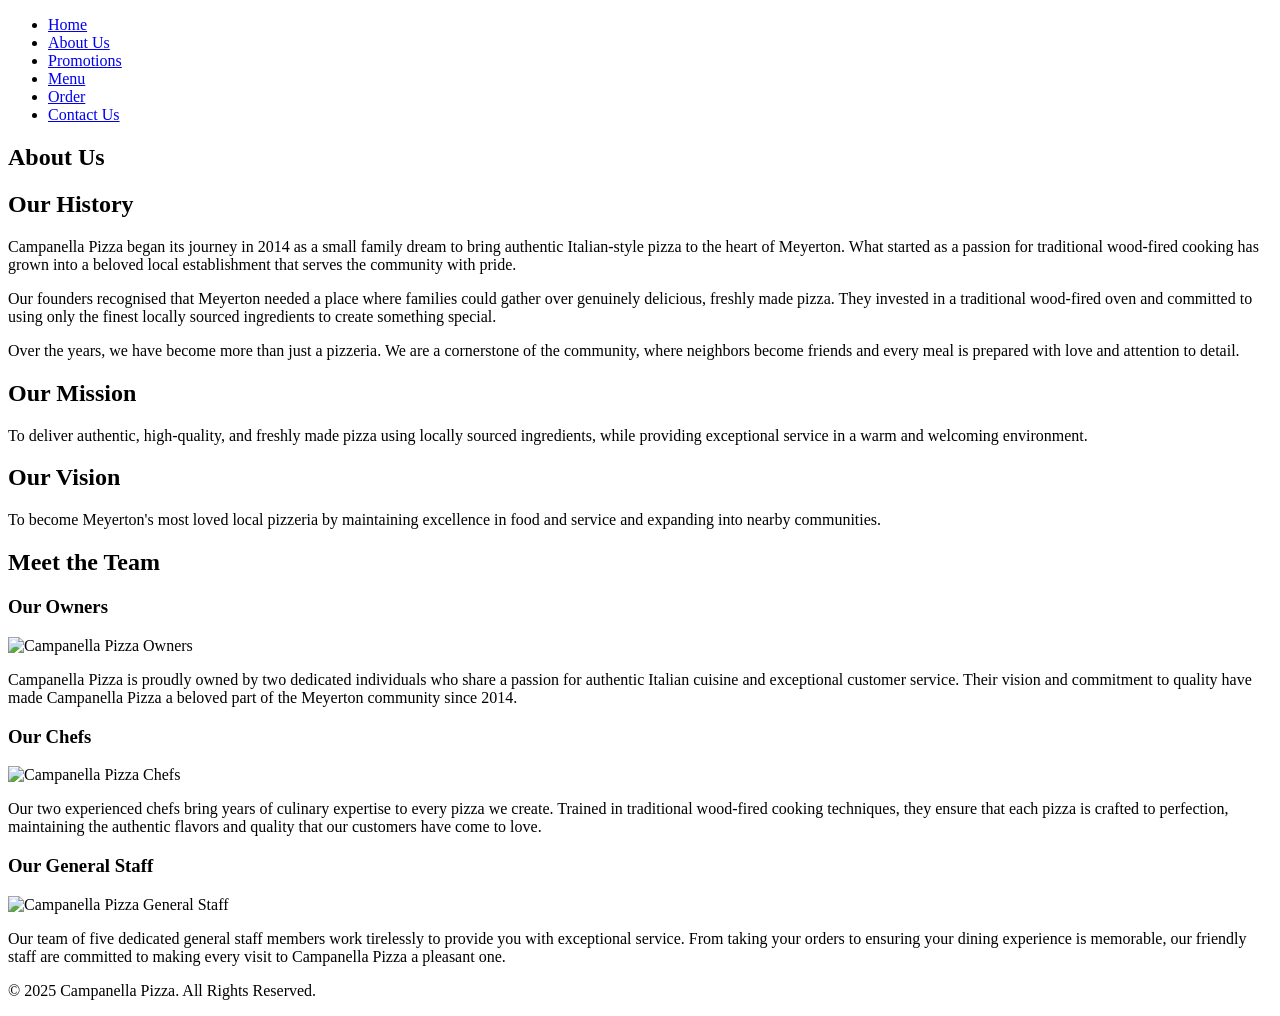
==== about.html @ bc03b375 "Initial commit" ====
<!DOCTYPE html>
<html lang="en">
<head>
    <meta charset="UTF-8">
    <meta name="viewport" content="width=device-width, initial-scale=1.0">
    <title>About Us - Campanella Pizza</title>
    <meta name="description" content="Learn about Campanella Pizza's history, and authentic wood-fired pizza tradition in Meyerton since 2014.">

</head>
<body>

    <!-- Main navigation menu -->
    <header>
        <nav>
            <ul class="nav-menu">
                <li><a href="index.html">Home</a></li>
                <li><a href="about.html">About Us</a></li>
                <li><a href="promotions.html">Promotions</a></li>
                <li><a href="menu.html">Menu</a></li>
                <li><a href="order.html">Order</a></li>
                <li><a href="contact.html">Contact Us</a></li>
            </ul>
        </nav>
    </header>

    <!-- Main content area -->
    <main>
        <!-- About us page heading -->
        <section class="about-heading">
            <h1>About Us</h1>
        </section>

        <!-- History of the business -->
        <section class="our-history">
            <h2>Our History</h2>
            <p>Campanella Pizza began its journey in 2014 as a small family dream to bring authentic Italian-style pizza to the heart of Meyerton. What started as a passion for traditional wood-fired cooking has grown into a beloved local establishment that serves the community with pride.</p>
            
            <p>Our founders recognised that Meyerton needed a place where families could gather over genuinely delicious, freshly made pizza. They invested in a traditional wood-fired oven and committed to using only the finest locally sourced ingredients to create something special.</p>
            
            <p>Over the years, we have become more than just a pizzeria. We are a cornerstone of the community, where neighbors become friends and every meal is prepared with love and attention to detail.</p>
        </section>

        <!-- Mission statement -->
        <section class="mission-statement">
            <h2>Our Mission</h2>
            <p>To deliver authentic, high-quality, and freshly made pizza using locally sourced ingredients, while providing exceptional service in a warm and welcoming environment.</p>
        </section>

        <!-- Vision statement -->
        <section class="vision-statement">
            <h2>Our Vision</h2>
            <p>To become Meyerton's most loved local pizzeria by maintaining excellence in food and service and expanding into nearby communities.</p>
        </section>

        <!-- Meet the team heading -->
        <section class="team-heading">
            <h2>Meet the Team</h2>
        </section>

        <!-- Owners section -->
        <section class="owners-section">
            <h3>Our Owners</h3>
            <img src="images/owners.jpg" alt="Campanella Pizza Owners">
            <p>Campanella Pizza is proudly owned by two dedicated individuals who share a passion for authentic Italian cuisine and exceptional customer service. Their vision and commitment to quality have made Campanella Pizza a beloved part of the Meyerton community since 2014.</p>
        </section>

        <!-- Chefs section -->
        <section class="chefs-section">
            <h3>Our Chefs</h3>
            <img src="images/chefs.jpg" alt="Campanella Pizza Chefs">
            <p>Our two experienced chefs bring years of culinary expertise to every pizza we create. Trained in traditional wood-fired cooking techniques, they ensure that each pizza is crafted to perfection, maintaining the authentic flavors and quality that our customers have come to love.</p>
        </section>

        <!-- General staff section -->
        <section class="general-staff-section">
            <h3>Our General Staff</h3>
            <img src="images/staff.jpg" alt="Campanella Pizza General Staff">
            <p>Our team of five dedicated general staff members work tirelessly to provide you with exceptional service. From taking your orders to ensuring your dining experience is memorable, our friendly staff are committed to making every visit to Campanella Pizza a pleasant one.</p>
        </section>
    </main>

    <!-- Footer -->
    <footer>
        <p>&copy; 2025 Campanella Pizza. All Rights Reserved.</p>
    </footer>
 
</body>
</html>
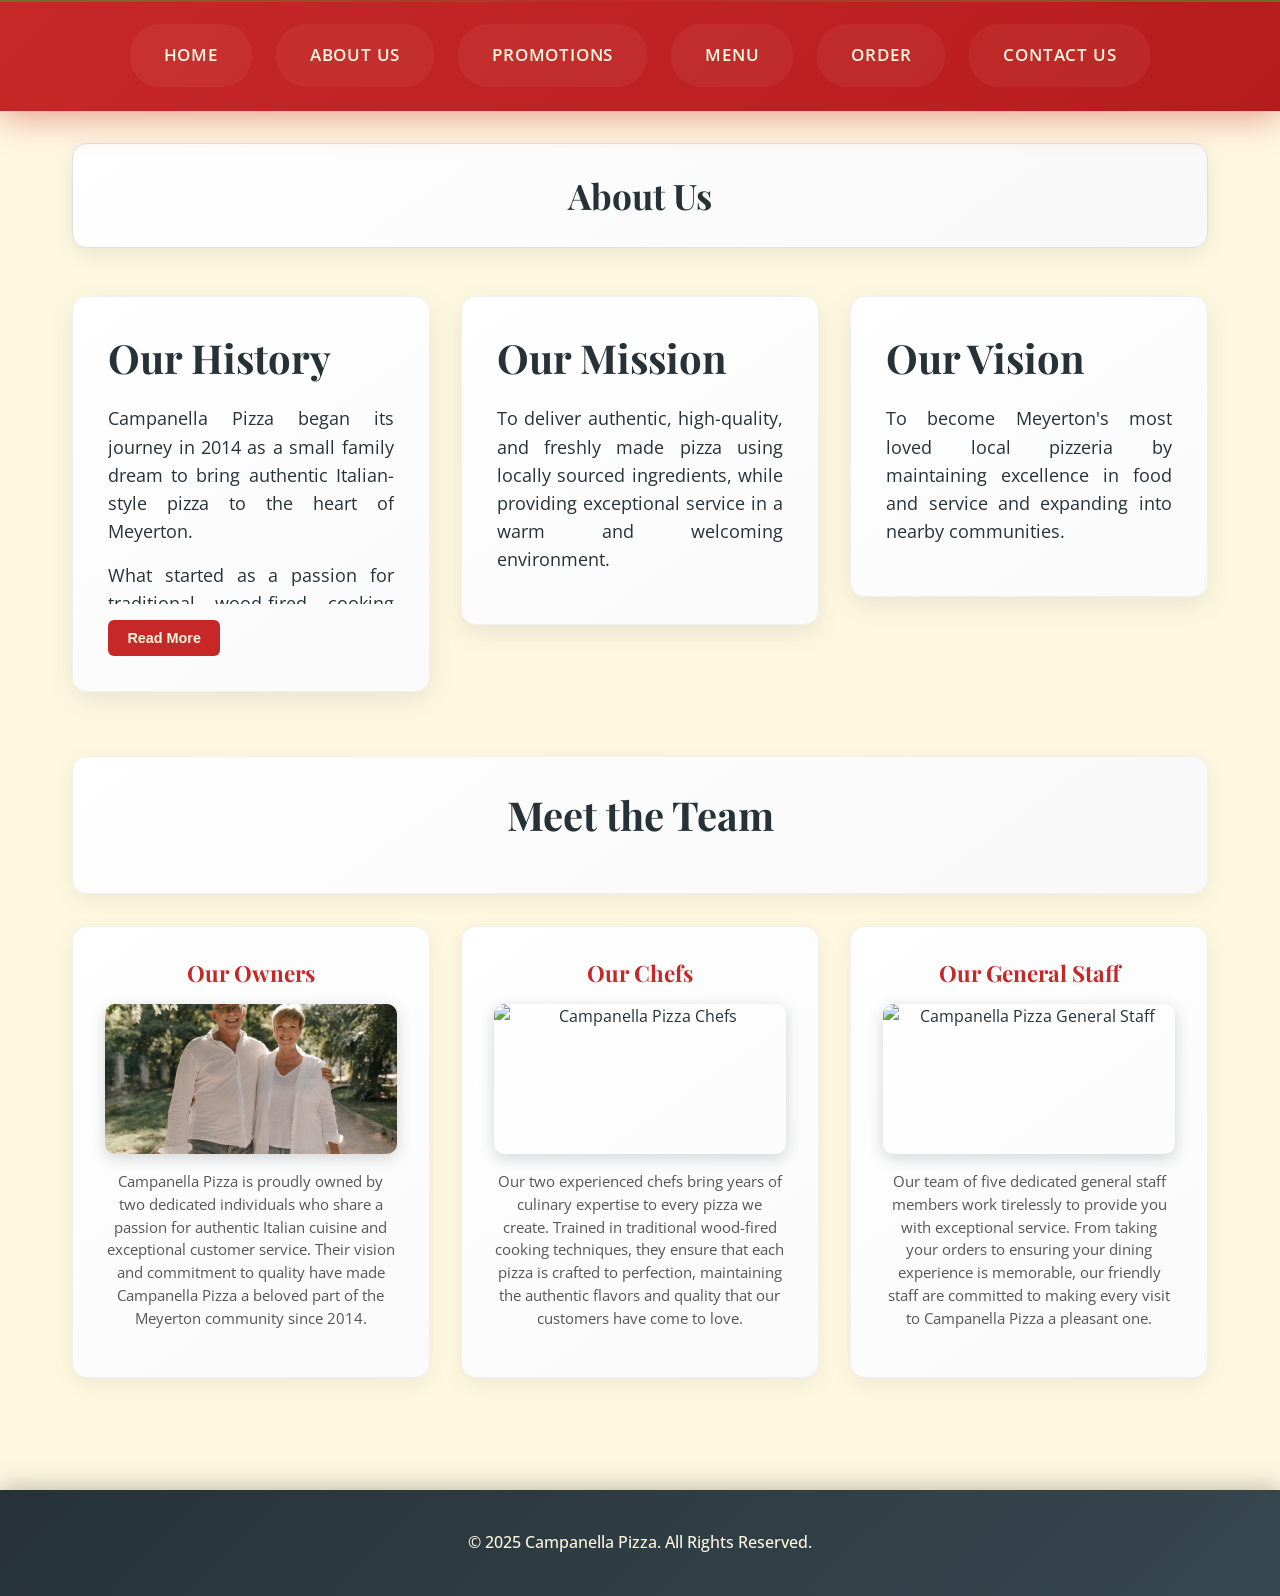
==== commit 9be57a7a: "Part 2: Added CSS styling, responsive design, corrections from Part 1, and updated README with chang" ====
--- a/about.html
+++ b/about.html
@@ -3,9 +3,16 @@
 <head>
     <meta charset="UTF-8">
     <meta name="viewport" content="width=device-width, initial-scale=1.0">
+
     <title>About Us - Campanella Pizza</title>
     <meta name="description" content="Learn about Campanella Pizza's history, and authentic wood-fired pizza tradition in Meyerton since 2014.">
 
+    <!-- Add font links + CSS link -->
+    <link rel="stylesheet" href="css/style.css">
+    <link rel="preconnect" href="https://fonts.googleapis.com">
+    <link rel="preconnect" href="https://fonts.gstatic.com" crossorigin>
+    <link href="https://fonts.googleapis.com/css2?family=Playfair+Display:wght@400;700&family=Open+Sans:wght@300;400;600;700&display=swap" rel="stylesheet">
+     
 </head>
 <body>
 
@@ -30,53 +37,66 @@
             <h1>About Us</h1>
         </section>
 
-        <!-- History of the business -->
-        <section class="our-history">
-            <h2>Our History</h2>
-            <p>Campanella Pizza began its journey in 2014 as a small family dream to bring authentic Italian-style pizza to the heart of Meyerton. What started as a passion for traditional wood-fired cooking has grown into a beloved local establishment that serves the community with pride.</p>
+        <!-- Business info sections wrapped in flexbox container -->
+        <div class="about-business-info">
+            <!-- History of the business -->
+            <section class="our-history">
+                <h2>Our History</h2>
+                <div class="history-content" id="historyContent">
+                    <p>Campanella Pizza began its journey in 2014 as a small family dream to bring authentic Italian-style pizza to the heart of Meyerton.</p>
+                    <!-- This will be hidden initially -->
+                    <div class="history-extra">
+                        <p>What started as a passion for traditional wood-fired cooking has grown into a beloved local establishment that serves the community with pride.</p>
+                        
+                        <p>Our founders recognised that Meyerton needed a place where families could gather over genuinely delicious, freshly made pizza. They invested in a traditional wood-fired oven and committed to using only the finest locally sourced ingredients to create something special.</p>
+                        
+                        <p>Over the years, we have become more than just a pizzeria. We are a cornerstone of the community, where neighbors become friends and every meal is prepared with love and attention to detail.</p>
+                    </div>
+                </div>
+                <button class="expand-btn" onclick="toggleHistory()">Read More</button> <!-- add javascript later -->
+            </section>
             
-            <p>Our founders recognised that Meyerton needed a place where families could gather over genuinely delicious, freshly made pizza. They invested in a traditional wood-fired oven and committed to using only the finest locally sourced ingredients to create something special.</p>
-            
-            <p>Over the years, we have become more than just a pizzeria. We are a cornerstone of the community, where neighbors become friends and every meal is prepared with love and attention to detail.</p>
-        </section>
+            <!-- Mission statement -->
+            <section class="mission-statement">
+                <h2>Our Mission</h2>
+                <p>To deliver authentic, high-quality, and freshly made pizza using locally sourced ingredients, while providing exceptional service in a warm and welcoming environment.</p>
+            </section>
 
-        <!-- Mission statement -->
-        <section class="mission-statement">
-            <h2>Our Mission</h2>
-            <p>To deliver authentic, high-quality, and freshly made pizza using locally sourced ingredients, while providing exceptional service in a warm and welcoming environment.</p>
-        </section>
-
-        <!-- Vision statement -->
-        <section class="vision-statement">
-            <h2>Our Vision</h2>
-            <p>To become Meyerton's most loved local pizzeria by maintaining excellence in food and service and expanding into nearby communities.</p>
-        </section>
+            <!-- Vision statement -->
+            <section class="vision-statement">
+                <h2>Our Vision</h2>
+                <p>To become Meyerton's most loved local pizzeria by maintaining excellence in food and service and expanding into nearby communities.</p>
+            </section>
+        </div>
 
         <!-- Meet the team heading -->
         <section class="team-heading">
             <h2>Meet the Team</h2>
         </section>
 
-        <!-- Owners section -->
-        <section class="owners-section">
-            <h3>Our Owners</h3>
-            <img src="images/owners.jpg" alt="Campanella Pizza Owners">
-            <p>Campanella Pizza is proudly owned by two dedicated individuals who share a passion for authentic Italian cuisine and exceptional customer service. Their vision and commitment to quality have made Campanella Pizza a beloved part of the Meyerton community since 2014.</p>
-        </section>
+        <!-- Team sections wrapped in flexbox container -->
+        <div class="team-sections">
+            <!-- Owners section -->
+            <section class="owners-section">
+                <h3>Our Owners</h3>
+                <img src="images/gallery/owners.jpg" alt="Campanella Pizza Owners">
+                <p>Campanella Pizza is proudly owned by two dedicated individuals who share a passion for authentic Italian cuisine and exceptional customer service. Their vision and commitment to quality have made Campanella Pizza a beloved part of the Meyerton community since 2014.</p>
+            </section>
 
-        <!-- Chefs section -->
-        <section class="chefs-section">
-            <h3>Our Chefs</h3>
-            <img src="images/chefs.jpg" alt="Campanella Pizza Chefs">
-            <p>Our two experienced chefs bring years of culinary expertise to every pizza we create. Trained in traditional wood-fired cooking techniques, they ensure that each pizza is crafted to perfection, maintaining the authentic flavors and quality that our customers have come to love.</p>
-        </section>
+            <!-- Chefs section -->
+            <section class="chefs-section">
+                <h3>Our Chefs</h3>
+                <img src="images/gallery/chefs.jpg" alt="Campanella Pizza Chefs">
+                <p>Our two experienced chefs bring years of culinary expertise to every pizza we create. Trained in traditional wood-fired cooking techniques, they ensure that each pizza is crafted to perfection, maintaining the authentic flavors and quality that our customers have come to love.</p>
+            </section>
 
-        <!-- General staff section -->
-        <section class="general-staff-section">
-            <h3>Our General Staff</h3>
-            <img src="images/staff.jpg" alt="Campanella Pizza General Staff">
-            <p>Our team of five dedicated general staff members work tirelessly to provide you with exceptional service. From taking your orders to ensuring your dining experience is memorable, our friendly staff are committed to making every visit to Campanella Pizza a pleasant one.</p>
-        </section>
+            <!-- General staff section -->
+            <section class="general-staff-section">
+                <h3>Our General Staff</h3>
+                <img src="images/gallery/staff.jpg" alt="Campanella Pizza General Staff">
+                <p>Our team of five dedicated general staff members work tirelessly to provide you with exceptional service. From taking your orders to ensuring your dining experience is memorable, our friendly staff are committed to making every visit to Campanella Pizza a pleasant one.</p>
+            </section>
+        </div>
     </main>
 
     <!-- Footer -->
--- a/css/style.css
+++ b/css/style.css
@@ -0,0 +1,1350 @@
+/* css */
+* {
+    margin: 0;
+    padding: 0;
+    box-sizing: border-box;
+}
+
+html {
+    font-size: 16px;
+    scroll-behavior: smooth;
+}
+
+body {
+    font-family: 'Open Sans', 'Roboto', Arial, sans-serif;
+    font-size: 1rem;
+    line-height: 1.6;
+    color: #263238;
+    background-color: #FFF8E1;
+    overflow-x: hidden;
+}
+
+/* typography styling */
+h1, h2, h3, h4, h5, h6 {
+    font-family: 'Playfair Display', Georgia, serif;
+    font-weight: 700;
+    line-height: 1.3;
+    color: #263238;
+    margin-block-end: 1rem;
+}
+
+h1 {
+    font-size: 3rem;
+    text-align: center;
+    margin-block-end: 1.5rem;
+}
+
+h2 {
+    font-size: 2.5rem;
+    margin-block-end: 1.25rem;
+}
+
+h3 {
+    font-size: 2rem;
+    margin-block-end: 1rem;
+}
+
+p {
+    margin-block-end: 1rem;
+    font-size: 1.1rem;
+    text-align: justify;
+}
+
+/* header & navigation styling (enhance nav FEEDBACK FROM P1) */
+header {
+    background: linear-gradient(135deg, #C62828 0%, #B71C1C 100%);
+    box-shadow: 0 8px 32px rgba(198, 40, 40, 0.4);
+    position: sticky;
+    inset-block-start: 0;
+    z-index: 1000;
+    padding: 1.5rem 0;
+    backdrop-filter: blur(15px);
+}
+
+header::before {
+    content: '';
+    position: absolute;
+    inset-block-start: 0;
+    inset-inline-start: 0;
+    inset-inline-end: 0;
+    block-size: 2px;
+    background: linear-gradient(90deg, #558B2F, #C62828, #558B2F);
+    opacity: 0.7;
+}
+
+nav {
+    max-inline-size: 1200px;
+    margin: 0 auto;
+    padding: 0 2rem;
+}
+
+.nav-menu {
+    display: flex;
+    justify-content: center;
+    align-items: center;
+    list-style: none;
+    gap: 1.5rem;
+    flex-wrap: wrap;
+}
+
+.nav-menu li {
+    position: relative;
+}
+
+.nav-menu li a {
+    color: #FFF8E1;
+    text-decoration: none;
+    font-weight: 600;
+    font-size: 1.05rem;
+    padding: 1rem 2rem;
+    border-radius: 30px;
+    transition: all 0.4s cubic-bezier(0.4, 0, 0.2, 1);
+    position: relative;
+    text-transform: uppercase;
+    letter-spacing: 0.8px;
+    display: block;
+    background: rgba(255, 248, 225, 0.05);
+    border: 2px solid transparent;
+    font-family: 'Open Sans', sans-serif;
+}
+
+.nav-menu li a::before {
+    content: '';
+    position: absolute;
+    inset-block-start: 0;
+    inset-inline-start: 0;
+    inline-size: 100%;
+    block-size: 100%;
+    background: linear-gradient(90deg, transparent, rgba(255, 248, 225, 0.15), transparent);
+    border-radius: 30px;
+    opacity: 0;
+    transform: translateX(-100%);
+    transition: all 0.6s ease;
+}
+
+.nav-menu li a::after {
+    content: '';
+    position: absolute;
+    inset-block-end: -5px;
+    inset-inline-start: 50%;
+    inline-size: 0;
+    block-size: 2px;
+    background: #558B2F;
+    transition: all 0.3s ease;
+    transform: translateX(-50%);
+    border-radius: 1px;
+}
+
+.nav-menu li a:hover,
+.nav-menu li a:focus {
+    background: rgba(255, 248, 225, 0.15);
+    transform: translateY(-3px) scale(1.05);
+    box-shadow: 0 8px 25px rgba(0, 0, 0, 0.25);
+    border-color: rgba(255, 248, 225, 0.3);
+    color: #FFFFFF;
+}
+
+.nav-menu li a:hover::before,
+.nav-menu li a:focus::before {
+    opacity: 1;
+    transform: translateX(0);
+}
+
+.nav-menu li a:hover::after,
+.nav-menu li a:focus::after {
+    inline-size: 60%;
+}
+
+.nav-menu li a:active {
+    transform: translateY(-1px) scale(1.02);
+}
+
+/* current page indicator */
+.nav-menu li a.active {
+    background: rgba(85, 139, 47, 0.2);
+    border-color: #558B2F;
+    color: #FFFFFF;
+}
+
+.nav-menu li a.active::after {
+    inline-size: 80%;
+    background: #FFF8E1;
+}
+
+/* main content container */
+main {
+    max-inline-size: 1200px;
+    margin: 0 auto;
+    padding: 2rem;
+    min-block-size: calc(100vh - 200px);
+}
+
+/* homepage styling */
+.welcome-section {
+    background: linear-gradient(145deg, #FFFFFF 0%, #FAFAFA 100%);
+    padding: 3.5rem 2.5rem;
+    border-radius: 18px;
+    box-shadow: 0 12px 40px rgba(38, 50, 56, 0.12);
+    margin-block-end: 2.5rem;
+    border: 1px solid #E8E8E8;
+}
+
+.welcome-heading {
+    text-align: center;
+    margin-block-end: 2.5rem;
+    padding: 1.8rem;
+    background: linear-gradient(145deg, #FFFFFF 0%, #F8F8F8 100%);
+    border-radius: 12px;
+    border: 2px solid #E0E0E0;
+    box-shadow: 0 6px 20px rgba(38, 50, 56, 0.08);
+}
+
+.welcome-heading h1 {
+    font-size: 2.4rem;
+    background: linear-gradient(135deg, #C62828 0%, #558B2F 100%);
+    -webkit-background-clip: text;
+    -webkit-text-fill-color: transparent;
+    background-clip: text;
+    margin-block-end: 0;
+    font-weight: 700;
+}
+
+/* homepage content */
+.homepage-content {
+    display: grid;
+    grid-template-columns: 1fr 1fr;
+    gap: 3rem;
+    align-items: center;
+    padding: 2.5rem;
+    background: linear-gradient(145deg, #FFFFFF 0%, #FCFCFC 100%);
+    border-radius: 15px;
+    border: 2px solid #E8E8E8;
+    box-shadow: 0 8px 25px rgba(38, 50, 56, 0.1);
+}
+
+.tagline-section {
+    display: flex;
+    flex-direction: column;
+    align-items: flex-start;
+    gap: 1.8rem;
+}
+
+.company-name h2 {
+    font-size: 2.8rem;
+    color: #C62828;
+    margin-block-end: 0;
+    font-family: 'Playfair Display', Georgia, serif;
+    font-weight: 700;
+    text-shadow: 1px 1px 3px rgba(198, 40, 40, 0.1);
+}
+
+.tagline p {
+    font-size: 1.4rem;
+    font-style: italic;
+    color: #558B2F;
+    margin-block-end: 0;
+    font-weight: 500;
+    line-height: 1.4;
+}
+
+.pizza-hero-image {
+    display: flex;
+    justify-content: center;
+    align-items: center;
+}
+
+.pizza-hero-image img {
+    max-inline-size: 100%;
+    block-size: auto;
+    border-radius: 15px;
+    box-shadow: 0 12px 35px rgba(38, 50, 56, 0.18);
+    transition: transform 0.3s ease;
+    border: 2px solid #FFFFFF;
+}
+
+.pizza-hero-image img:hover {
+    transform: scale(1.03);
+    box-shadow: 0 15px 45px rgba(38, 50, 56, 0.22);
+}
+
+/* button styling */
+.order-now-btn, .submit-btn, .submit-order-btn {
+    display: inline-block;
+    background: linear-gradient(135deg, #C62828 0%, #B71C1C 100%);
+    color: #FFF8E1;
+    padding: 1.2rem 2.8rem;
+    text-decoration: none;
+    border-radius: 50px;
+    font-weight: 700;
+    font-size: 1.2rem;
+    text-transform: uppercase;
+    letter-spacing: 1px;
+    transition: all 0.35s ease;
+    border: none;
+    cursor: pointer;
+    box-shadow: 0 8px 25px rgba(198, 40, 40, 0.4);
+    position: relative;
+    overflow: hidden;
+    min-inline-size: 160px;
+    text-align: center;
+    font-family: 'Open Sans', sans-serif;
+}
+
+.order-now-btn::before,
+.submit-btn::before,
+.submit-order-btn::before {
+    content: '';
+    position: absolute;
+    inset-block-start: 0;
+    inset-inline-start: -100%;
+    inline-size: 100%;
+    block-size: 100%;
+    background: linear-gradient(90deg, transparent, rgba(255, 255, 255, 0.3), transparent);
+    transition: left 0.6s ease;
+}
+
+.order-now-btn:hover,
+.submit-btn:hover,
+.submit-order-btn:hover {
+    transform: translateY(-3px);
+    box-shadow: 0 12px 35px rgba(198, 40, 40, 0.6);
+    background: linear-gradient(135deg, #D32F2F 0%, #C62828 100%);
+}
+
+.order-now-btn:hover::before,
+.submit-btn:hover::before,
+.submit-order-btn:hover::before {
+    inset-inline-start: 100%;
+}
+
+.order-now-btn:active,
+.submit-btn:active,
+.submit-order-btn:active {
+    transform: translateY(-1px);
+}
+
+/* promotions section */
+.promotions {
+    background: linear-gradient(135deg, #558B2F 0%, #689F38 100%);
+    color: #FFF8E1;
+    padding: 3.5rem;
+    border-radius: 20px;
+    text-align: center;
+    box-shadow: 0 12px 40px rgba(85, 139, 47, 0.35);
+    margin-block-end: 2.5rem;
+    position: relative;
+}
+
+.promotions::before {
+    content: '';
+    position: absolute;
+    inset-block-start: 0;
+    inset-inline-start: 0;
+    inset-inline-end: 0;
+    inset-block-end: 0;
+    background: radial-gradient(circle at 30% 20%, rgba(255, 255, 255, 0.08) 0%, transparent 50%);
+    pointer-events: none;
+    border-radius: 20px;
+}
+
+.promotions h2 {
+    color: #FFF8E1;
+    font-size: 2.8rem;
+    margin-block-end: 2rem;
+    text-shadow: 1px 1px 3px rgba(0, 0, 0, 0.2);
+    position: relative;
+    z-index: 2;
+}
+
+.promo-banner {
+    background: rgba(255, 248, 225, 0.15);
+    padding: 2.5rem 2rem;
+    border-radius: 15px;
+    backdrop-filter: blur(10px);
+    border: 2px solid rgba(255, 248, 225, 0.2);
+    box-shadow: 0 6px 20px rgba(0, 0, 0, 0.1);
+    position: relative;
+    z-index: 2;
+}
+
+.promo-banner h3 {
+    color: #FFF8E1;
+    font-size: 2.2rem;
+    margin-block-end: 1rem;
+    text-shadow: 1px 1px 2px rgba(0, 0, 0, 0.2);
+}
+
+.promo-banner p {
+    font-size: 1.3rem;
+    margin-block-end: 0.8rem;
+    font-weight: 500;
+}
+
+.promo-terms {
+    font-size: 0.95rem !important;
+    font-style: italic;
+    opacity: 0.85;
+    color: rgba(255, 248, 225, 0.9);
+}
+
+/* page heading styling */
+.about-heading,
+.contact-heading,
+.menu-heading,
+.order-heading,
+.promotions-heading {
+    text-align: center;
+    margin-block-end: 3rem;
+    padding: 1.8rem 0;
+    background: linear-gradient(145deg, #FFFFFF 0%, #F8F8F8 100%);
+    border-radius: 15px;
+    box-shadow: 0 6px 20px rgba(38, 50, 56, 0.1);
+    border: 1px solid #E0E0E0;
+}
+
+.about-heading h1,
+.contact-heading h1,
+.menu-heading h1,
+.order-heading h1,
+.promotions-heading h1 {
+    font-size: 2.2rem;
+    margin-block-end: 0;
+    color: #263238;
+}
+
+/* Enhanced About page sections maintaining inline-block layout */
+.our-history,
+.mission-statement,
+.vision-statement {
+    background: linear-gradient(145deg, #FFFFFF 0%, #FAFAFA 100%);
+    padding: 2.2rem;
+    margin-block-end: 2rem;
+    border-radius: 15px;
+    box-shadow: 0 8px 25px rgba(38, 50, 56, 0.1);
+    border-inline-start: 5px solid #C62828;
+    transition: all 0.3s ease;
+    display: inline-block;
+    inline-size: 31.5%;
+    margin-inline-end: 2.75%;
+    vertical-align: top;
+    min-block-size: 300px;
+    border: 1px solid #F0F0F0;
+}
+
+.our-history:hover,
+.mission-statement:hover,
+.vision-statement:hover {
+    transform: translateY(-5px);
+    box-shadow: 0 12px 35px rgba(38, 50, 56, 0.15);
+    border-inline-start-color: #558B2F;
+}
+
+.vision-statement {
+    margin-inline-end: 0;
+}
+
+/* history section (expandable content to make it neater & readable) */
+.our-history {
+    overflow: hidden;
+    position: relative;
+}
+
+.history-content {
+    max-block-size: 200px;
+    overflow: hidden;
+    transition: max-height 0.3s ease;
+}
+
+.history-content.expanded {
+    max-block-size: none;
+}
+
+.expand-btn {
+    background: #C62828;
+    color: #FFF8E1;
+    border: none;
+    padding: 0.6rem 1.2rem;
+    border-radius: 6px;
+    cursor: pointer;
+    font-size: 0.9rem;
+    margin-block-start: 1rem;
+    transition: all 0.3s ease;
+    font-weight: 600;
+}
+
+.expand-btn:hover {
+    background: #B71C1C;
+    transform: translateY(-2px);
+    box-shadow: 0 4px 12px rgba(183, 28, 28, 0.3);
+}
+
+/* about business info and team sections containers */
+.about-business-info {
+    font-size: 0;
+    margin-block-end: 2rem;
+}
+
+.about-business-info > * {
+    font-size: 1rem; 
+}
+
+/* team heading */
+.team-heading {
+    background: linear-gradient(145deg, #FFFFFF 0%, #F8F8F8 100%);
+    padding: 2rem;
+    margin-block-end: 2rem;
+    border-radius: 15px;
+    box-shadow: 0 6px 20px rgba(38, 50, 56, 0.08);
+    border-block-start: 5px solid #558B2F;
+    text-align: center;
+    border: 1px solid #F0F0F0;
+}
+
+/* team section */
+.team-sections {
+    font-size: 0; 
+}
+
+.team-sections > * {
+    font-size: 1rem;
+}
+
+.owners-section,
+.chefs-section,
+.general-staff-section {
+    background: linear-gradient(145deg, #FFFFFF 0%, #FAFAFA 100%);
+    padding: 2rem;
+    margin-block-end: 2rem;
+    border-radius: 15px;
+    box-shadow: 0 6px 20px rgba(38, 50, 56, 0.08);
+    text-align: center;
+    transition: all 0.3s ease;
+    display: inline-block;
+    inline-size: 31.5%;
+    margin-inline-end: 2.75%;
+    vertical-align: top;
+    border: 1px solid #F0F0F0;
+}
+
+.general-staff-section {
+    margin-inline-end: 0;
+}
+
+.owners-section:hover,
+.chefs-section:hover,
+.general-staff-section:hover {
+    transform: translateY(-5px);
+    box-shadow: 0 12px 35px rgba(38, 50, 56, 0.15);
+}
+
+.owners-section h3,
+.chefs-section h3,
+.general-staff-section h3 {
+    color: #C62828;
+    margin-block-end: 1rem;
+    font-size: 1.4rem;
+}
+
+.owners-section img,
+.chefs-section img,
+.general-staff-section img {
+    inline-size: 100%;
+    block-size: 150px;
+    object-fit: cover;
+    border-radius: 10px;
+    margin: 1rem 0;
+    box-shadow: 0 4px 16px rgba(38, 50, 56, 0.2);
+    transition: transform 0.3s ease;
+}
+
+.owners-section img:hover,
+.chefs-section img:hover,
+.general-staff-section img:hover {
+    transform: scale(1.05);
+}
+
+.owners-section p,
+.chefs-section p,
+.general-staff-section p {
+    font-size: 0.95rem;
+    color: #555;
+    text-align: center;
+    line-height: 1.5;
+}
+
+/* menu styles, 3x2 grid layout */
+.meat-pizza,
+.chicken-pizza,
+.vegetarian-pizza,
+.drinks,
+.extras {
+    margin-block-end: 3rem;
+    background: linear-gradient(145deg, #FFFFFF 0%, #FAFAFA 100%);
+    padding: 2.5rem;
+    border-radius: 18px;
+    box-shadow: 0 8px 25px rgba(38, 50, 56, 0.12);
+    border: 1px solid #F0F0F0;
+}
+
+.meat-pizza h2 {
+    color: #C62828;
+    border-block-end: 3px solid #C62828;
+    padding-block-end: 0.8rem;
+    margin-block-end: 2rem;
+}
+
+.chicken-pizza h2 {
+    color: #FF8F00;
+    border-block-end: 3px solid #FF8F00;
+    padding-block-end: 0.8rem;
+    margin-block-end: 2rem;
+}
+
+.vegetarian-pizza h2 {
+    color: #558B2F;
+    border-block-end: 3px solid #558B2F;
+    padding-block-end: 0.8rem;
+    margin-block-end: 2rem;
+}
+
+.drinks h2,
+.extras h2 {
+    color: #263238;
+    border-block-end: 3px solid #263238;
+    padding-block-end: 0.8rem;
+    margin-block-end: 2rem;
+}
+
+/* menu grid, 3x2 layout */
+.pizza-row {
+    display: grid;
+    grid-template-columns: repeat(3, 1fr);
+    gap: 1.8rem;
+    margin-block-end: 2rem;
+}
+
+/* second row with 2 items centered */
+.pizza-row.second-row {
+    grid-template-columns: repeat(2, 1fr);
+    max-inline-size: 66.666%;
+    margin-inline-start: auto;
+    margin-inline-end: auto;
+}
+
+.pizza-item {
+    background: linear-gradient(145deg, #FFF8E1 0%, #FFFFFF 100%);
+    padding: 1.8rem;
+    border-radius: 15px;
+    text-align: center;
+    box-shadow: 0 6px 20px rgba(38, 50, 56, 0.1);
+    transition: all 0.3s ease;
+    border: 2px solid transparent;
+}
+
+.pizza-item:hover {
+    transform: translateY(-8px);
+    box-shadow: 0 15px 40px rgba(38, 50, 56, 0.2);
+    border-color: #C62828;
+}
+
+.pizza-item img {
+    inline-size: 100%;
+    block-size: 180px;
+    object-fit: cover;
+    border-radius: 12px;
+    margin-block-end: 1rem;
+    transition: transform 0.3s ease;
+}
+
+.pizza-item:hover img {
+    transform: scale(1.1);
+}
+
+.pizza-item h3 {
+    color: #C62828;
+    font-size: 1.4rem;
+    margin-block-end: 1rem;
+}
+
+.pizza-item p {
+    font-size: 0.95rem;
+    text-align: center;
+    color: #555;
+    line-height: 1.5;
+}
+
+.drinks ul,
+.extras ul {
+    list-style: none;
+    display: grid;
+    grid-template-columns: repeat(auto-fit, minmax(200px, 1fr));
+    gap: 1rem;
+}
+
+.drinks li,
+.extras li {
+    background: linear-gradient(135deg, #FFF8E1 0%, #F5F5DC 100%);
+    padding: 1rem;
+    border-radius: 10px;
+    text-align: center;
+    font-weight: 600;
+    color: #263238;
+    box-shadow: 0 3px 10px rgba(38, 50, 56, 0.1);
+    transition: all 0.3s ease;
+}
+
+.drinks li:hover,
+.extras li:hover {
+    transform: translateY(-3px);
+    box-shadow: 0 6px 20px rgba(38, 50, 56, 0.15);
+    background: linear-gradient(135deg, #558B2F, #689F38);
+    color: #FFF8E1;
+}
+
+.drinks h3 {
+    color: #558B2F;
+    margin-block-start: 2rem;
+    margin-block-end: 1rem;
+}
+
+.order-section {
+    text-align: center;
+    margin: 3rem 0;
+    padding: 2rem;
+    background: linear-gradient(135deg, #FFF8E1 0%, #F5F5DC 100%);
+    border-radius: 15px;
+}
+
+/* contact page 2 column layout */
+.contact-content {
+    background: linear-gradient(145deg, #FFFFFF 0%, #FAFAFA 100%);
+    border-radius: 20px;
+    box-shadow: 0 10px 35px rgba(38, 50, 56, 0.12);
+    overflow: hidden;
+    border: 1px solid #E8E8E8;
+}
+
+.contact-layout {
+    display: grid;
+    grid-template-columns: 1fr 1fr;
+    gap: 0;
+    min-block-size: 600px;
+}
+
+.contact-form {
+    padding: 2.5rem;
+    background: #FFFFFF;
+    border-inline-end: 2px solid #E0E0E0;
+}
+
+.contact-form h2 {
+    color: #C62828;
+    font-size: 1.8rem;
+    margin-block-end: 2rem;
+    text-align: center;
+}
+
+.location-section {
+    padding: 2.5rem;
+    background: #F8F8F8;
+    display: flex;
+    flex-direction: column;
+}
+
+.location-section h2 {
+    color: #C62828;
+    font-size: 1.8rem;
+    margin-block-end: 1.5rem;
+    text-align: center;
+}
+
+.location-map {
+    flex: 1;
+    margin-block-end: 2rem;
+}
+
+.map-container {
+    inline-size: 100%;
+    block-size: 280px;
+    border-radius: 10px;
+    overflow: hidden;
+    box-shadow: 0 6px 18px rgba(38, 50, 56, 0.15);
+}
+
+.restaurant-address {
+    background: linear-gradient(135deg, #558B2F 0%, #689F38 100%);
+    color: #FFF8E1;
+    padding: 2rem;
+    border-radius: 10px;
+    text-align: center;
+    box-shadow: 0 4px 12px rgba(85, 139, 47, 0.2);
+}
+
+.restaurant-address h3 {
+    color: #FFF8E1;
+    margin-block-end: 1rem;
+}
+
+.contact-info {
+    margin-block-start: 2rem;
+    padding: 2rem;
+    background: linear-gradient(135deg, #C62828 0%, #B71C1C 100%);
+    color: #FFF8E1;
+    border-radius: 10px;
+    text-align: center;
+    box-shadow: 0 4px 12px rgba(198, 40, 40, 0.2);
+}
+
+.contact-info h3 {
+    color: #FFF8E1;
+    margin-block-end: 1rem;
+}
+
+/* form group styling */
+.form-group {
+    margin-block-end: 1.5rem;
+}
+
+.form-group label {
+    display: block;
+    margin-block-end: 0.5rem;
+    font-weight: 600;
+    color: #263238;
+    font-size: 1rem;
+}
+
+.form-group input,
+.form-group select,
+.form-group textarea {
+    inline-size: 100%;
+    padding: 1rem;
+    border: 2px solid #E0E0E0;
+    border-radius: 10px;
+    font-size: 1rem;
+    font-family: inherit;
+    transition: all 0.3s ease;
+    background: #FFFFFF;
+}
+
+.form-group input:focus,
+.form-group select:focus,
+.form-group textarea:focus {
+    outline: none;
+    border-color: #C62828;
+    box-shadow: 0 0 0 3px rgba(198, 40, 40, 0.1);
+    transform: translateY(-2px);
+}
+
+.contact-info p,
+.restaurant-address p {
+    margin-block-end: 0.5rem;
+    text-align: center;
+    font-size: 1.1rem;
+}
+
+.map-container iframe {
+    inline-size: 100%;
+    block-size: 100%;
+    border: none;
+}
+
+/* order form 1 column layout */
+.order-form-section {
+    background: linear-gradient(145deg, #FFFFFF 0%, #FAFAFA 100%);
+    padding: 3rem;
+    border-radius: 20px;
+    box-shadow: 0 10px 35px rgba(38, 50, 56, 0.12);
+    margin-block-end: 2rem;
+    max-inline-size: 700px;
+    margin-inline-start: auto;
+    margin-inline-end: auto;
+    border: 1px solid #E8E8E8;
+}
+
+.order-form {
+    display: flex;
+    flex-direction: column;
+    gap: 1.5rem;
+}
+
+/* order form grid for name & email */
+.order-form-row {
+    display: grid;
+    grid-template-columns: 1fr 1fr;
+    gap: 1.5rem;
+}
+
+.order-form .form-group {
+    margin-block-end: 1.2rem;
+}
+
+.order-form .form-group label {
+    display: block;
+    margin-block-end: 0.5rem;
+    font-weight: 600;
+    color: #263238;
+    font-size: 1rem;
+}
+
+.order-form .form-group input,
+.order-form .form-group select,
+.order-form .form-group textarea {
+    inline-size: 100%;
+    padding: 1rem;
+    border: 2px solid #E0E0E0;
+    border-radius: 8px;
+    font-size: 1rem;
+    font-family: inherit;
+    transition: all 0.3s ease;
+    background: #FFFFFF;
+}
+
+.order-form .form-group input:focus,
+.order-form .form-group select:focus,
+.order-form .form-group textarea:focus {
+    outline: none;
+    border-color: #C62828;
+    box-shadow: 0 0 0 2px rgba(198, 40, 40, 0.1);
+}
+
+/* promotions page 2x2 grid layout */
+.featured-pizzas {
+    background: linear-gradient(145deg, #FFFFFF 0%, #FAFAFA 100%);
+    padding: 3rem;
+    border-radius: 20px;
+    box-shadow: 0 10px 35px rgba(38, 50, 56, 0.12);
+    border: 1px solid #E8E8E8;
+}
+
+.featured-pizzas .pizza-row {
+    display: grid;
+    grid-template-columns: 1fr 1fr;
+    gap: 2.5rem;
+    margin-block-end: 2.5rem;
+}
+
+.featured-pizzas .pizza-item {
+    background: linear-gradient(145deg, #FFF8E1 0%, #FFFFFF 100%);
+    padding: 2rem;
+    border-radius: 15px;
+    text-align: center;
+    box-shadow: 0 6px 20px rgba(38, 50, 56, 0.1);
+    transition: all 0.3s ease;
+    border: 2px solid transparent;
+}
+
+.featured-pizzas .pizza-item:hover {
+    transform: translateY(-8px);
+    box-shadow: 0 15px 40px rgba(38, 50, 56, 0.2);
+    border-color: #C62828;
+}
+
+.featured-pizzas .pizza-item img {
+    inline-size: 100%;
+    block-size: 200px;
+    object-fit: cover;
+    border-radius: 12px;
+    margin-block-end: 1.5rem;
+}
+
+.featured-pizzas .pizza-item h3 {
+    color: #C62828;
+    font-size: 1.6rem;
+    margin-block-end: 1rem;
+}
+
+.featured-pizzas .pizza-item p {
+    font-size: 1rem;
+    color: #555;
+    line-height: 1.6;
+}
+
+/* footer styling */
+footer {
+    background: linear-gradient(135deg, #263238 0%, #37474F 100%);
+    color: #FFF8E1;
+    text-align: center;
+    padding: 2.5rem 2rem;
+    margin-block-start: 3rem;
+    box-shadow: 0 -6px 20px rgba(38, 50, 56, 0.25);
+}
+
+footer p {
+    margin: 0;
+    font-size: 1rem;
+    font-weight: 500;
+    text-align: center;
+}
+
+/* responsive design (tablet adjustments) */
+@media screen and (max-width: 768px) {
+    html {
+        font-size: 14px;
+    }
+
+    /* navigation (tablet adjustments) */
+    header {
+        padding: 1.2rem 0;
+    }
+
+    .nav-menu {
+        gap: 1rem;
+        flex-direction: row;
+        flex-wrap: wrap;
+        justify-content: center;
+    }
+
+    .nav-menu li a {
+        padding: 0.7rem 1.2rem;
+        font-size: 0.95rem;
+        border-radius: 25px;
+    }
+
+    /* main content (tablet adjustments) */
+    main {
+        padding: 1.5rem;
+    }
+
+    /* homepage (tablet adjustments) */
+    .homepage-content {
+        grid-template-columns: 1fr;
+        gap: 2rem;
+        text-align: center;
+    }
+
+    .tagline-section {
+        align-items: center;
+    }
+
+    .company-name h2 {
+        font-size: 2.2rem;
+    }
+
+    .welcome-heading h1 {
+        font-size: 2rem;
+    }
+
+    .tagline p {
+        font-size: 1.2rem;
+        text-align: center;
+    }
+
+    /* typography (tablet adjustments) */
+    h1 {
+        font-size: 2.4rem;
+    }
+
+    h2 {
+        font-size: 2.1rem;
+    }
+
+    h3 {
+        font-size: 1.7rem;
+    }
+
+    /* about page team layout (tablet adjustments) */
+    .about-business-info {
+        font-size: 1rem;
+    }
+    
+    .team-sections {
+        font-size: 1rem;
+    }
+
+    .owners-section,
+    .chefs-section,
+    .general-staff-section,
+    .our-history,
+    .mission-statement,
+    .vision-statement {
+        inline-size: 100%;
+        display: block;
+        margin-inline-end: 0;
+        margin-block-end: 1.5rem;
+    }
+
+    /* contact layout (tablet adjustments) */
+    .contact-layout {
+        grid-template-columns: 1fr;
+    }
+
+    .contact-form {
+        border-inline-end: none;
+        border-block-end: 2px solid #E0E0E0;
+    }
+
+    /* order form (tablet adjustments) */
+    .order-form-row {
+        grid-template-columns: 1fr;
+        gap: 1rem;
+    }
+
+    /* pizza grid (tablet adjustments) */
+    .pizza-row {
+        grid-template-columns: repeat(2, 1fr);
+        gap: 1.2rem;
+    }
+
+    .pizza-row.second-row {
+        grid-template-columns: 1fr;
+        max-inline-size: 60%;
+    }
+
+    /* promotions grid (tablet adjustments) */
+    .featured-pizzas .pizza-row {
+        grid-template-columns: 1fr;
+        gap: 1.8rem;
+    }
+
+    .order-form-section {
+        max-inline-size: 90%;
+        padding: 2.5rem;
+    }
+}
+
+/* responsive design (mobile adjustments) */
+@media screen and (max-width: 480px) {
+    html {
+        font-size: 12px;
+    }
+
+    /* navigation (mobile adjustments) */
+    header {
+        padding: 1rem 0;
+    }
+
+    nav {
+        padding: 0 1rem;
+    }
+
+    .nav-menu {
+        flex-direction: column;
+        gap: 0.8rem;
+    }
+
+    .nav-menu li {
+        inline-size: 100%;
+        text-align: center;
+    }
+
+    .nav-menu li a {
+        display: block;
+        padding: 1rem;
+        font-size: 0.9rem;
+        border-radius: 15px;
+        margin: 0;
+    }
+
+    .nav-menu li a:hover {
+        transform: translateY(-2px) scale(1.02);
+    }
+
+    /* main content (mobile adjustments) */
+    main {
+        padding: 1rem;
+    }
+
+    /* homepage (mobile adjustments) */
+    .welcome-section {
+        padding: 2rem 1.5rem;
+        margin-block-end: 1.5rem;
+    }
+
+    .welcome-heading {
+        padding: 1rem;
+        margin-block-end: 1.5rem;
+    }
+
+    .homepage-content {
+        grid-template-columns: 1fr;
+        gap: 1.5rem;
+        padding: 1.5rem;
+    }
+
+    .tagline-section {
+        align-items: center;
+        text-align: center;
+    }
+
+    .company-name h2 {
+        font-size: 1.8rem;
+    }
+
+    .welcome-heading h1 {
+        font-size: 1.6rem;
+        line-height: 1.2;
+    }
+
+    .tagline p {
+        font-size: 1.1rem;
+        text-align: center;
+    }
+
+    /* typography (mobile adjustments) */
+    h1 {
+        font-size: 2rem;
+    }
+
+    h2 {
+        font-size: 1.8rem;
+    }
+
+    h3 {
+        font-size: 1.5rem;
+    }
+
+    p {
+        font-size: 1rem;
+    }
+
+    /* button (mobile adjustments) */
+    .order-now-btn,
+    .submit-btn,
+    .submit-order-btn {
+        padding: 0.8rem 2rem;
+        font-size: 1rem;
+    }
+
+    /* about page team layout (mobile adjustments) */
+    .about-business-info {
+        font-size: 1rem;
+    }
+    
+    .team-sections {
+        font-size: 1rem;
+    }
+
+    .owners-section,
+    .chefs-section,
+    .general-staff-section,
+    .our-history,
+    .mission-statement,
+    .vision-statement {
+        inline-size: 100%;
+        display: block;
+        margin-inline-end: 0;
+        padding: 1.5rem;
+        margin-block-end: 1.2rem;
+    }
+
+    /* pizza grid (mobile adjustments) */
+    .pizza-row {
+        grid-template-columns: 1fr;
+        gap: 1rem;
+    }
+
+    .pizza-row.second-row {
+        grid-template-columns: 1fr;
+        max-inline-size: 100%;
+    }
+
+    .pizza-item {
+        padding: 1.5rem;
+    }
+
+    .pizza-item img {
+        block-size: 160px;
+    }
+
+    /* drinks & extras (mobile adjustments)*/
+    .drinks ul,
+    .extras ul {
+        grid-template-columns: 1fr;
+        gap: 0.8rem;
+    }
+
+    /* promotions (mobile adjustments)*/
+    .featured-pizzas .pizza-row {
+        grid-template-columns: 1fr;
+        gap: 1.5rem;
+    }
+
+    /* section padding (mobile adjustments)*/
+    .meat-pizza,
+    .chicken-pizza,
+    .vegetarian-pizza,
+    .drinks,
+    .extras {
+        padding: 1.5rem;
+        margin-block-end: 2rem;
+    }
+
+    .contact-form,
+    .location-section {
+        padding: 1.5rem;
+    }
+
+    .order-form-section {
+        padding: 2rem 1.5rem;
+        max-inline-size: 95%;
+        margin: 0 auto 1.5rem auto;
+    }
+
+    .order-form-row {
+        grid-template-columns: 1fr;
+        gap: 1rem;
+    }
+
+    /* image (mobile adjustments) */
+    .owners-section img,
+    .chefs-section img,
+    .general-staff-section img {
+        block-size: 140px;
+    }
+
+    .map-container {
+        block-size: 220px;
+    }
+
+    /* footer  (mobile adjustments) */
+    footer {
+        padding: 1.5rem 1rem;
+    }
+
+    footer p {
+        font-size: 0.9rem;
+    }
+}
+
+/* responsive pictures */
+img {
+    max-inline-size: 100%;
+    block-size: auto;
+    display: block;
+}
+
+/* improvements on accessibility */
+a:focus,
+button:focus,
+input:focus,
+select:focus,
+textarea:focus {
+    outline: 3px solid #C62828;
+    outline-offset: 2px;
+}
+
+/* animation for transitions */
+* {
+    transition: all 0.3s ease;
+}
+
+/* all print styles */
+@media print {
+    header,
+    footer,
+    .order-now-btn,
+    .submit-btn,
+    .submit-order-btn {
+        display: none;
+    }
+    
+    body {
+        background: white;
+        color: black;
+    }
+    
+    main {
+        padding: 0;
+        max-inline-size: none;
+    }
+}
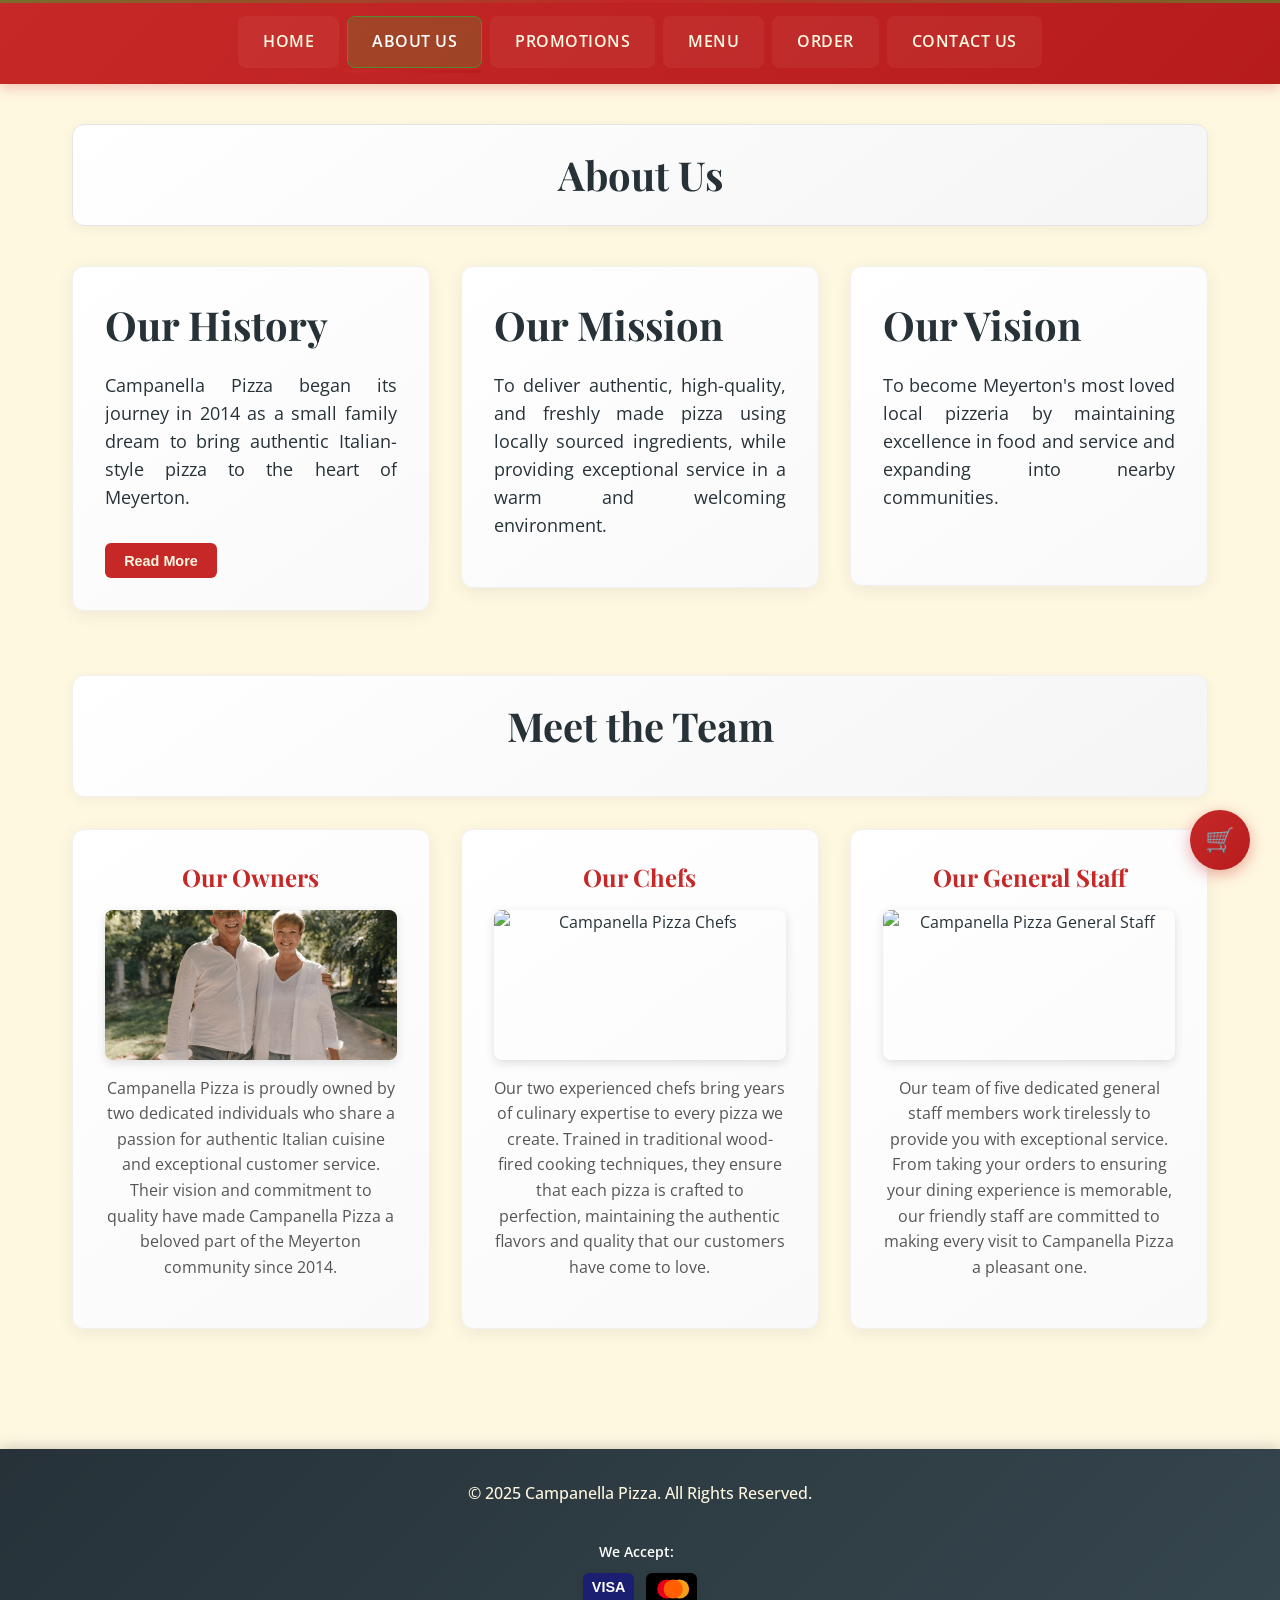
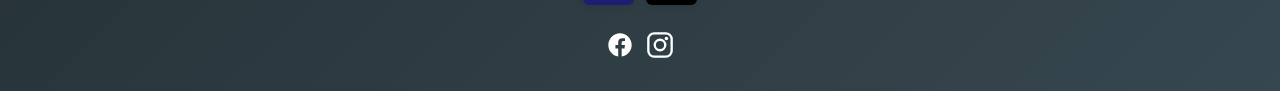
==== commit 9ff34bf3: "Initial scan, add dynamic menu loader, tabs, lightbox upgrade, SEO helpers, contact validation, and " ====
--- a/about.html
+++ b/about.html
@@ -100,9 +100,32 @@
     </main>
 
     <!-- Footer -->
-    <footer>
-        <p>&copy; 2025 Campanella Pizza. All Rights Reserved.</p>
+    <footer class="site-footer" role="contentinfo">
+        <div class="footer-bottom">
+            <p>&copy; 2025 Campanella Pizza. All Rights Reserved.</p>
+            
+            <!-- Payment methods -->
+            <div class="payment-methods-footer">
+                <span class="payment-label">We Accept:</span>
+                <div class="payment-icons">
+                    <svg class="payment-icon" role="img" aria-label="Visa" title="Visa" viewBox="0 0 64 40" xmlns="http://www.w3.org/2000/svg">
+                        <rect width="64" height="40" rx="6" fill="#1A1F71"/>
+                        <text x="50%" y="58%" text-anchor="middle" font-family="Arial, Helvetica, sans-serif" font-weight="700" font-size="18" fill="#FFFFFF">VISA</text>
+                    </svg>
+                    <svg class="payment-icon" role="img" aria-label="Mastercard" title="Mastercard" viewBox="0 0 64 40" xmlns="http://www.w3.org/2000/svg">
+                        <rect width="64" height="40" rx="6" fill="#000000"/>
+                        <g transform="translate(14,8)">
+                            <circle cx="12" cy="12" r="12" fill="#EB001B"/>
+                            <circle cx="28" cy="12" r="12" fill="#F79E1B"/>
+                            <path d="M20 0a12 12 0 0 0 0 24a12 12 0 0 0 0-24z" fill="#FF5F00"/>
+                        </g>
+                    </svg>
+                </div>
+            </div>
+        </div>
     </footer>
- 
+
+    <script src="js/script.js"></script>
+    
 </body>
 </html>
--- a/css/style.css
+++ b/css/style.css
@@ -19,6 +19,22 @@
     overflow-x: hidden;
 }
 
+/* accessibility: skip link */
+.skip-to-content {
+    position: absolute;
+    inset-block-start: -40px;
+    inset-inline-start: 0;
+    background: #C62828;
+    color: #FFF8E1;
+    padding: 8px 12px;
+    border-radius: 4px;
+    transition: inset-block-start 0.2s ease;
+    z-index: 10000;
+}
+.skip-to-content:focus {
+    inset-block-start: 10px;
+}
+
 /* typography styling */
 h1, h2, h3, h4, h5, h6 {
     font-family: 'Playfair Display', Georgia, serif;
@@ -53,12 +69,11 @@
 /* header & navigation styling (enhance nav FEEDBACK FROM P1) */
 header {
     background: linear-gradient(135deg, #C62828 0%, #B71C1C 100%);
-    box-shadow: 0 8px 32px rgba(198, 40, 40, 0.4);
+    box-shadow: 0 4px 12px rgba(198, 40, 40, 0.25);
     position: sticky;
     inset-block-start: 0;
     z-index: 1000;
-    padding: 1.5rem 0;
-    backdrop-filter: blur(15px);
+    padding: 1rem 0;
 }
 
 header::before {
@@ -67,7 +82,7 @@
     inset-block-start: 0;
     inset-inline-start: 0;
     inset-inline-end: 0;
-    block-size: 2px;
+    block-size: 3px;
     background: linear-gradient(90deg, #558B2F, #C62828, #558B2F);
     opacity: 0.7;
 }
@@ -83,7 +98,7 @@
     justify-content: center;
     align-items: center;
     list-style: none;
-    gap: 1.5rem;
+    gap: 0.5rem;
     flex-wrap: wrap;
 }
 
@@ -95,112 +110,128 @@
     color: #FFF8E1;
     text-decoration: none;
     font-weight: 600;
-    font-size: 1.05rem;
-    padding: 1rem 2rem;
-    border-radius: 30px;
-    transition: all 0.4s cubic-bezier(0.4, 0, 0.2, 1);
+    font-size: 1rem;
+    padding: 0.75rem 1.5rem;
+    border-radius: 8px;
+    transition: all 0.3s ease;
     position: relative;
     text-transform: uppercase;
-    letter-spacing: 0.8px;
+    letter-spacing: 0.5px;
     display: block;
     background: rgba(255, 248, 225, 0.05);
-    border: 2px solid transparent;
+    border: 1px solid transparent;
     font-family: 'Open Sans', sans-serif;
-}
-
-.nav-menu li a::before {
-    content: '';
-    position: absolute;
-    inset-block-start: 0;
-    inset-inline-start: 0;
-    inline-size: 100%;
-    block-size: 100%;
-    background: linear-gradient(90deg, transparent, rgba(255, 248, 225, 0.15), transparent);
-    border-radius: 30px;
-    opacity: 0;
-    transform: translateX(-100%);
-    transition: all 0.6s ease;
-}
-
-.nav-menu li a::after {
-    content: '';
-    position: absolute;
-    inset-block-end: -5px;
-    inset-inline-start: 50%;
-    inline-size: 0;
-    block-size: 2px;
-    background: #558B2F;
-    transition: all 0.3s ease;
-    transform: translateX(-50%);
-    border-radius: 1px;
 }
 
 .nav-menu li a:hover,
 .nav-menu li a:focus {
     background: rgba(255, 248, 225, 0.15);
-    transform: translateY(-3px) scale(1.05);
-    box-shadow: 0 8px 25px rgba(0, 0, 0, 0.25);
+    transform: translateY(-2px);
+    box-shadow: 0 4px 8px rgba(0, 0, 0, 0.2);
     border-color: rgba(255, 248, 225, 0.3);
     color: #FFFFFF;
 }
 
-.nav-menu li a:hover::before,
-.nav-menu li a:focus::before {
-    opacity: 1;
-    transform: translateX(0);
-}
-
-.nav-menu li a:hover::after,
-.nav-menu li a:focus::after {
-    inline-size: 60%;
-}
-
 .nav-menu li a:active {
-    transform: translateY(-1px) scale(1.02);
+    transform: translateY(0);
 }
 
 /* current page indicator */
 .nav-menu li a.active {
-    background: rgba(85, 139, 47, 0.2);
+    background: rgba(85, 139, 47, 0.3);
     border-color: #558B2F;
     color: #FFFFFF;
-}
-
-.nav-menu li a.active::after {
-    inline-size: 80%;
-    background: #FFF8E1;
 }
 
 /* main content container */
 main {
     max-inline-size: 1200px;
     margin: 0 auto;
-    padding: 2rem;
+    padding: 2.5rem 2rem;
     min-block-size: calc(100vh - 200px);
 }
 
-/* homepage styling */
-.welcome-section {
-    background: linear-gradient(145deg, #FFFFFF 0%, #FAFAFA 100%);
-    padding: 3.5rem 2.5rem;
-    border-radius: 18px;
-    box-shadow: 0 12px 40px rgba(38, 50, 56, 0.12);
-    margin-block-end: 2.5rem;
-    border: 1px solid #E8E8E8;
+/* Hero section styling - GitHub project style */
+.hero-section {
+    background: linear-gradient(rgba(0, 0, 0, 0.4), rgba(0, 0, 0, 0.4)), 
+                url('../images/hero/pizza-background.jpg') center/cover no-repeat;
+    min-height: 100vh;
+    display: flex;
+    align-items: center;
+    position: relative;
+}
+
+.hero-content {
+    max-width: 1200px;
+    margin: 0 auto;
+    padding: 0 2rem;
+    width: 100%;
+}
+
+.hero-text {
+    max-width: 600px;
+    color: white;
+}
+
+.hero-title {
+    font-size: 3.5rem;
+    font-weight: 700;
+    margin-bottom: 1.5rem;
+    margin-left: -8rem;
+    font-family: 'Playfair Display', serif;
+    line-height: 1.2;
+    color: white;
+    text-shadow: 2px 2px 4px rgba(0, 0, 0, 0.5);
+}
+
+.hero-description {
+    font-size: 1.1rem;
+    line-height: 1.6;
+    margin-bottom: 2.5rem;
+    margin-left: 2rem;
+    font-family: 'Open Sans', sans-serif;
+    text-shadow: 1px 1px 2px rgba(0, 0, 0, 0.5);
+    opacity: 0.95;
+}
+
+.hero-order-btn {
+    display: inline-block;
+    background: linear-gradient(135deg, #FF4B3A 0%, #E53935 100%);
+    color: white;
+    padding: 1.2rem 2.5rem;
+    text-decoration: none;
+    border-radius: 50px;
+    font-weight: 600;
+    font-size: 1.1rem;
+    font-family: 'Open Sans', sans-serif;
+    transition: all 0.3s ease;
+    box-shadow: 0 4px 15px rgba(255, 75, 58, 0.3);
+    position: relative;
+    overflow: hidden;
+}
+
+.hero-order-btn:hover {
+    transform: translateY(-3px);
+    box-shadow: 0 6px 25px rgba(255, 75, 58, 0.4);
+    background: linear-gradient(135deg, #FF5722 0%, #D32F2F 100%);
+}
+
+.hero-order-btn:active {
+    transform: translateY(-1px);
 }
 
 .welcome-heading {
     text-align: center;
-    margin-block-end: 2.5rem;
-    padding: 1.8rem;
-    background: linear-gradient(145deg, #FFFFFF 0%, #F8F8F8 100%);
+    margin-block-end: 2rem;
+    padding: 1.5rem;
+    background: linear-gradient(145deg, #FFFFFF 0%, #F5F5F5 100%);
     border-radius: 12px;
-    border: 2px solid #E0E0E0;
-    box-shadow: 0 6px 20px rgba(38, 50, 56, 0.08);
+    border: 1px solid #E5E5E5;
+    box-shadow: 0 3px 10px rgba(38, 50, 56, 0.06);
 }
 
 .welcome-heading h1 {
-    font-size: 2.4rem;
+    font-size: 2.8rem;
     background: linear-gradient(135deg, #C62828 0%, #558B2F 100%);
     -webkit-background-clip: text;
     -webkit-text-fill-color: transparent;
@@ -213,38 +244,37 @@
 .homepage-content {
     display: grid;
     grid-template-columns: 1fr 1fr;
-    gap: 3rem;
+    gap: 2.5rem;
     align-items: center;
-    padding: 2.5rem;
-    background: linear-gradient(145deg, #FFFFFF 0%, #FCFCFC 100%);
-    border-radius: 15px;
-    border: 2px solid #E8E8E8;
-    box-shadow: 0 8px 25px rgba(38, 50, 56, 0.1);
+    padding: 2rem;
+    background: #FFFFFF;
+    border-radius: 12px;
+    border: 1px solid #ECECEC;
+    box-shadow: 0 4px 16px rgba(38, 50, 56, 0.06);
 }
 
 .tagline-section {
     display: flex;
     flex-direction: column;
     align-items: flex-start;
-    gap: 1.8rem;
+    gap: 1.5rem;
 }
 
 .company-name h2 {
-    font-size: 2.8rem;
+    font-size: 2.5rem;
     color: #C62828;
     margin-block-end: 0;
     font-family: 'Playfair Display', Georgia, serif;
     font-weight: 700;
-    text-shadow: 1px 1px 3px rgba(198, 40, 40, 0.1);
 }
 
 .tagline p {
-    font-size: 1.4rem;
+    font-size: 1.3rem;
     font-style: italic;
     color: #558B2F;
     margin-block-end: 0;
     font-weight: 500;
-    line-height: 1.4;
+    line-height: 1.5;
 }
 
 .pizza-hero-image {
@@ -256,15 +286,15 @@
 .pizza-hero-image img {
     max-inline-size: 100%;
     block-size: auto;
-    border-radius: 15px;
-    box-shadow: 0 12px 35px rgba(38, 50, 56, 0.18);
-    transition: transform 0.3s ease;
-    border: 2px solid #FFFFFF;
+    border-radius: 12px;
+    box-shadow: 0 6px 20px rgba(38, 50, 56, 0.12);
+    transition: transform 0.3s ease, box-shadow 0.3s ease;
+    border: 2px solid #F5F5F5;
 }
 
 .pizza-hero-image img:hover {
     transform: scale(1.03);
-    box-shadow: 0 15px 45px rgba(38, 50, 56, 0.22);
+    box-shadow: 0 8px 28px rgba(38, 50, 56, 0.18);
 }
 
 /* button styling */
@@ -272,19 +302,18 @@
     display: inline-block;
     background: linear-gradient(135deg, #C62828 0%, #B71C1C 100%);
     color: #FFF8E1;
-    padding: 1.2rem 2.8rem;
+    padding: 1rem 2.5rem;
     text-decoration: none;
-    border-radius: 50px;
+    border-radius: 8px;
     font-weight: 700;
-    font-size: 1.2rem;
+    font-size: 1.1rem;
     text-transform: uppercase;
-    letter-spacing: 1px;
-    transition: all 0.35s ease;
+    letter-spacing: 0.5px;
+    transition: all 0.3s ease;
     border: none;
     cursor: pointer;
-    box-shadow: 0 8px 25px rgba(198, 40, 40, 0.4);
+    box-shadow: 0 4px 12px rgba(198, 40, 40, 0.25);
     position: relative;
-    overflow: hidden;
     min-inline-size: 160px;
     text-align: center;
     font-family: 'Open Sans', sans-serif;
@@ -299,15 +328,16 @@
     inset-inline-start: -100%;
     inline-size: 100%;
     block-size: 100%;
-    background: linear-gradient(90deg, transparent, rgba(255, 255, 255, 0.3), transparent);
-    transition: left 0.6s ease;
+    background: linear-gradient(90deg, transparent, rgba(255, 255, 255, 0.15), transparent);
+    transition: left 0.5s ease;
+    border-radius: 8px;
 }
 
 .order-now-btn:hover,
 .submit-btn:hover,
 .submit-order-btn:hover {
-    transform: translateY(-3px);
-    box-shadow: 0 12px 35px rgba(198, 40, 40, 0.6);
+    transform: translateY(-2px);
+    box-shadow: 0 6px 20px rgba(198, 40, 40, 0.35);
     background: linear-gradient(135deg, #D32F2F 0%, #C62828 100%);
 }
 
@@ -320,17 +350,17 @@
 .order-now-btn:active,
 .submit-btn:active,
 .submit-order-btn:active {
-    transform: translateY(-1px);
+    transform: translateY(0);
 }
 
 /* promotions section */
 .promotions {
     background: linear-gradient(135deg, #558B2F 0%, #689F38 100%);
     color: #FFF8E1;
-    padding: 3.5rem;
-    border-radius: 20px;
-    text-align: center;
-    box-shadow: 0 12px 40px rgba(85, 139, 47, 0.35);
+    padding: 3rem 2.5rem;
+    border-radius: 16px;
+    text-align: center;
+    box-shadow: 0 6px 24px rgba(85, 139, 47, 0.25);
     margin-block-end: 2.5rem;
     position: relative;
 }
@@ -342,40 +372,40 @@
     inset-inline-start: 0;
     inset-inline-end: 0;
     inset-block-end: 0;
-    background: radial-gradient(circle at 30% 20%, rgba(255, 255, 255, 0.08) 0%, transparent 50%);
+    background: radial-gradient(circle at 30% 20%, rgba(255, 255, 255, 0.05) 0%, transparent 50%);
     pointer-events: none;
-    border-radius: 20px;
+    border-radius: 16px;
 }
 
 .promotions h2 {
     color: #FFF8E1;
-    font-size: 2.8rem;
-    margin-block-end: 2rem;
-    text-shadow: 1px 1px 3px rgba(0, 0, 0, 0.2);
+    font-size: 2.5rem;
+    margin-block-end: 1.5rem;
+    text-shadow: 1px 1px 2px rgba(0, 0, 0, 0.15);
     position: relative;
     z-index: 2;
 }
 
 .promo-banner {
-    background: rgba(255, 248, 225, 0.15);
-    padding: 2.5rem 2rem;
-    border-radius: 15px;
-    backdrop-filter: blur(10px);
-    border: 2px solid rgba(255, 248, 225, 0.2);
-    box-shadow: 0 6px 20px rgba(0, 0, 0, 0.1);
+    background: rgba(255, 248, 225, 0.12);
+    padding: 2rem;
+    border-radius: 12px;
+    backdrop-filter: blur(5px);
+    border: 1px solid rgba(255, 248, 225, 0.2);
+    box-shadow: 0 3px 12px rgba(0, 0, 0, 0.08);
     position: relative;
     z-index: 2;
 }
 
 .promo-banner h3 {
     color: #FFF8E1;
-    font-size: 2.2rem;
+    font-size: 2rem;
     margin-block-end: 1rem;
-    text-shadow: 1px 1px 2px rgba(0, 0, 0, 0.2);
+    text-shadow: 1px 1px 2px rgba(0, 0, 0, 0.15);
 }
 
 .promo-banner p {
-    font-size: 1.3rem;
+    font-size: 1.2rem;
     margin-block-end: 0.8rem;
     font-weight: 500;
 }
@@ -394,12 +424,12 @@
 .order-heading,
 .promotions-heading {
     text-align: center;
-    margin-block-end: 3rem;
-    padding: 1.8rem 0;
-    background: linear-gradient(145deg, #FFFFFF 0%, #F8F8F8 100%);
-    border-radius: 15px;
-    box-shadow: 0 6px 20px rgba(38, 50, 56, 0.1);
-    border: 1px solid #E0E0E0;
+    margin-block-end: 2.5rem;
+    padding: 1.5rem 0;
+    background: linear-gradient(145deg, #FFFFFF 0%, #F5F5F5 100%);
+    border-radius: 12px;
+    box-shadow: 0 3px 12px rgba(38, 50, 56, 0.06);
+    border: 1px solid #E5E5E5;
 }
 
 .about-heading h1,
@@ -407,7 +437,7 @@
 .menu-heading h1,
 .order-heading h1,
 .promotions-heading h1 {
-    font-size: 2.2rem;
+    font-size: 2.5rem;
     margin-block-end: 0;
     color: #263238;
 }
@@ -416,26 +446,26 @@
 .our-history,
 .mission-statement,
 .vision-statement {
-    background: linear-gradient(145deg, #FFFFFF 0%, #FAFAFA 100%);
-    padding: 2.2rem;
+    background: linear-gradient(145deg, #FFFFFF 0%, #F9F9F9 100%);
+    padding: 2rem;
     margin-block-end: 2rem;
-    border-radius: 15px;
-    box-shadow: 0 8px 25px rgba(38, 50, 56, 0.1);
-    border-inline-start: 5px solid #C62828;
+    border-radius: 12px;
+    box-shadow: 0 4px 16px rgba(38, 50, 56, 0.08);
+    border-inline-start: 4px solid #C62828;
     transition: all 0.3s ease;
     display: inline-block;
     inline-size: 31.5%;
     margin-inline-end: 2.75%;
     vertical-align: top;
-    min-block-size: 300px;
+    min-block-size: 320px; /* ensure equal size across the three cards */
     border: 1px solid #F0F0F0;
 }
 
 .our-history:hover,
 .mission-statement:hover,
 .vision-statement:hover {
-    transform: translateY(-5px);
-    box-shadow: 0 12px 35px rgba(38, 50, 56, 0.15);
+    transform: translateY(-4px);
+    box-shadow: 0 8px 24px rgba(38, 50, 56, 0.12);
     border-inline-start-color: #558B2F;
 }
 
@@ -475,7 +505,7 @@
 .expand-btn:hover {
     background: #B71C1C;
     transform: translateY(-2px);
-    box-shadow: 0 4px 12px rgba(183, 28, 28, 0.3);
+    box-shadow: 0 3px 8px rgba(183, 28, 28, 0.25);
 }
 
 /* about business info and team sections containers */
@@ -490,12 +520,12 @@
 
 /* team heading */
 .team-heading {
-    background: linear-gradient(145deg, #FFFFFF 0%, #F8F8F8 100%);
-    padding: 2rem;
+    background: linear-gradient(145deg, #FFFFFF 0%, #F5F5F5 100%);
+    padding: 1.5rem;
     margin-block-end: 2rem;
-    border-radius: 15px;
-    box-shadow: 0 6px 20px rgba(38, 50, 56, 0.08);
-    border-block-start: 5px solid #558B2F;
+    border-radius: 12px;
+    box-shadow: 0 3px 12px rgba(38, 50, 56, 0.06);
+    border-block-start: 4px solid #558B2F;
     text-align: center;
     border: 1px solid #F0F0F0;
 }
@@ -512,11 +542,11 @@
 .owners-section,
 .chefs-section,
 .general-staff-section {
-    background: linear-gradient(145deg, #FFFFFF 0%, #FAFAFA 100%);
+    background: linear-gradient(145deg, #FFFFFF 0%, #F9F9F9 100%);
     padding: 2rem;
     margin-block-end: 2rem;
-    border-radius: 15px;
-    box-shadow: 0 6px 20px rgba(38, 50, 56, 0.08);
+    border-radius: 12px;
+    box-shadow: 0 4px 16px rgba(38, 50, 56, 0.08);
     text-align: center;
     transition: all 0.3s ease;
     display: inline-block;
@@ -524,6 +554,7 @@
     margin-inline-end: 2.75%;
     vertical-align: top;
     border: 1px solid #F0F0F0;
+    min-block-size: 300px; /* ensure consistent card height */
 }
 
 .general-staff-section {
@@ -533,8 +564,8 @@
 .owners-section:hover,
 .chefs-section:hover,
 .general-staff-section:hover {
-    transform: translateY(-5px);
-    box-shadow: 0 12px 35px rgba(38, 50, 56, 0.15);
+    transform: translateY(-4px);
+    box-shadow: 0 8px 24px rgba(38, 50, 56, 0.12);
 }
 
 .owners-section h3,
@@ -542,7 +573,7 @@
 .general-staff-section h3 {
     color: #C62828;
     margin-block-end: 1rem;
-    font-size: 1.4rem;
+    font-size: 1.5rem;
 }
 
 .owners-section img,
@@ -551,9 +582,9 @@
     inline-size: 100%;
     block-size: 150px;
     object-fit: cover;
-    border-radius: 10px;
+    border-radius: 8px;
     margin: 1rem 0;
-    box-shadow: 0 4px 16px rgba(38, 50, 56, 0.2);
+    box-shadow: 0 3px 10px rgba(38, 50, 56, 0.15);
     transition: transform 0.3s ease;
 }
 
@@ -566,10 +597,10 @@
 .owners-section p,
 .chefs-section p,
 .general-staff-section p {
-    font-size: 0.95rem;
+    font-size: 1rem;
     color: #555;
     text-align: center;
-    line-height: 1.5;
+    line-height: 1.6;
 }
 
 /* menu styles, 3x2 grid layout */
@@ -578,11 +609,11 @@
 .vegetarian-pizza,
 .drinks,
 .extras {
-    margin-block-end: 3rem;
-    background: linear-gradient(145deg, #FFFFFF 0%, #FAFAFA 100%);
+    margin-block-end: 2.5rem;
+    background: linear-gradient(145deg, #FFFFFF 0%, #F9F9F9 100%);
     padding: 2.5rem;
-    border-radius: 18px;
-    box-shadow: 0 8px 25px rgba(38, 50, 56, 0.12);
+    border-radius: 16px;
+    box-shadow: 0 4px 16px rgba(38, 50, 56, 0.08);
     border: 1px solid #F0F0F0;
 }
 
@@ -619,7 +650,7 @@
 .pizza-row {
     display: grid;
     grid-template-columns: repeat(3, 1fr);
-    gap: 1.8rem;
+    gap: 1.5rem;
     margin-block-end: 2rem;
 }
 
@@ -632,18 +663,18 @@
 }
 
 .pizza-item {
-    background: linear-gradient(145deg, #FFF8E1 0%, #FFFFFF 100%);
-    padding: 1.8rem;
-    border-radius: 15px;
-    text-align: center;
-    box-shadow: 0 6px 20px rgba(38, 50, 56, 0.1);
+    background: #FFFFFF;
+    padding: 1.5rem;
+    border-radius: 12px;
+    text-align: center;
+    box-shadow: 0 3px 12px rgba(38, 50, 56, 0.08);
     transition: all 0.3s ease;
-    border: 2px solid transparent;
+    border: 1px solid #F0F0F0;
 }
 
 .pizza-item:hover {
-    transform: translateY(-8px);
-    box-shadow: 0 15px 40px rgba(38, 50, 56, 0.2);
+    transform: translateY(-4px);
+    box-shadow: 0 8px 24px rgba(38, 50, 56, 0.15);
     border-color: #C62828;
 }
 
@@ -651,52 +682,88 @@
     inline-size: 100%;
     block-size: 180px;
     object-fit: cover;
-    border-radius: 12px;
+    border-radius: 8px;
     margin-block-end: 1rem;
     transition: transform 0.3s ease;
 }
 
 .pizza-item:hover img {
-    transform: scale(1.1);
+    transform: scale(1.05);
 }
 
 .pizza-item h3 {
     color: #C62828;
     font-size: 1.4rem;
-    margin-block-end: 1rem;
+    margin-block-end: 0.8rem;
 }
 
 .pizza-item p {
-    font-size: 0.95rem;
+    font-size: 1rem;
     text-align: center;
     color: #555;
-    line-height: 1.5;
+    line-height: 1.6;
 }
 
 .drinks ul,
 .extras ul {
     list-style: none;
     display: grid;
-    grid-template-columns: repeat(auto-fit, minmax(200px, 1fr));
+    grid-template-columns: 1fr;
     gap: 1rem;
 }
 
 .drinks li,
 .extras li {
-    background: linear-gradient(135deg, #FFF8E1 0%, #F5F5DC 100%);
+    background: #FFFFFF;
     padding: 1rem;
-    border-radius: 10px;
+    border-radius: 8px;
     text-align: center;
     font-weight: 600;
     color: #263238;
-    box-shadow: 0 3px 10px rgba(38, 50, 56, 0.1);
+    box-shadow: 0 2px 8px rgba(38, 50, 56, 0.08);
     transition: all 0.3s ease;
+    border: 1px solid #F0F0F0;
+}
+.drink-item {
+    display: flex;
+    flex-direction: column;
+    gap: 0.5rem;
+    align-items: center;
+}
+
+.drink-name {
+    font-weight: 700;
+    color: #C62828;
+    text-align: center;
+}
+
+.drink-sizes {
+    display: flex;
+    flex-wrap: wrap;
+    gap: 0.5rem;
+    justify-content: center;
+}
+
+.size-pill {
+    background: #FAFAFA;
+    border: 1px solid #E0E0E0;
+    padding: 0.35rem 0.6rem;
+    border-radius: 999px;
+    font-weight: 600;
+    color: #263238;
+    font-size: 0.95rem;
+}
+
+@media screen and (min-width: 769px) {
+    .drinks ul {
+        grid-template-columns: repeat(2, 1fr);
+    }
 }
 
 .drinks li:hover,
 .extras li:hover {
     transform: translateY(-3px);
-    box-shadow: 0 6px 20px rgba(38, 50, 56, 0.15);
+    box-shadow: 0 4px 16px rgba(38, 50, 56, 0.12);
     background: linear-gradient(135deg, #558B2F, #689F38);
     color: #FFF8E1;
 }
@@ -707,21 +774,170 @@
     margin-block-end: 1rem;
 }
 
+/* drinks grid layout */
+.drinks-grid {
+    display: grid;
+    grid-template-columns: repeat(auto-fit, minmax(250px, 1fr));
+    gap: 1.5rem;
+    margin-block-end: 2rem;
+}
+
+.drink-item-grid {
+    background: #FFFFFF;
+    padding: 1.5rem;
+    border-radius: 12px;
+    text-align: center;
+    box-shadow: 0 3px 12px rgba(38, 50, 56, 0.08);
+    transition: all 0.3s ease;
+    border: 1px solid #F0F0F0;
+}
+
+.drink-item-grid:hover {
+    transform: translateY(-4px);
+    box-shadow: 0 8px 24px rgba(38, 50, 56, 0.15);
+    border-color: #558B2F;
+}
+
+.drink-item-grid img {
+    inline-size: 100%;
+    block-size: 180px;
+    object-fit: cover;
+    border-radius: 8px;
+    margin-block-end: 1rem;
+    transition: transform 0.3s ease;
+}
+
+.drink-item-grid:hover img {
+    transform: scale(1.05);
+}
+
+.drink-item-grid h4 {
+    color: #558B2F;
+    font-size: 1.3rem;
+    margin-block-end: 1rem;
+    font-family: 'Playfair Display', serif;
+}
+
+.drink-placeholder {
+    inline-size: 100%;
+    block-size: 180px;
+    background: linear-gradient(135deg, #F5F5F5 0%, #E8E8E8 100%);
+    border-radius: 8px;
+    margin-block-end: 1rem;
+    display: flex;
+    align-items: center;
+    justify-content: center;
+    border: 2px dashed #CCCCCC;
+}
+
+.drink-placeholder span {
+    color: #666;
+    font-weight: 600;
+    font-size: 1.1rem;
+}
+
+/* extras grid layout */
+.extras-grid {
+    display: grid;
+    grid-template-columns: repeat(3, 1fr);
+    gap: 1.5rem;
+    margin-block-end: 2rem;
+}
+
+.extras-item {
+    background: #FFFFFF;
+    padding: 1.5rem;
+    border-radius: 12px;
+    text-align: center;
+    box-shadow: 0 3px 12px rgba(38, 50, 56, 0.08);
+    transition: all 0.3s ease;
+    border: 1px solid #F0F0F0;
+}
+
+.extras-item:hover {
+    transform: translateY(-4px);
+    box-shadow: 0 8px 24px rgba(38, 50, 56, 0.15);
+    border-color: #C62828;
+}
+
+.extras-item img {
+    inline-size: 100%;
+    block-size: 180px;
+    object-fit: cover;
+    border-radius: 8px;
+    margin-block-end: 1rem;
+    transition: transform 0.3s ease;
+}
+
+.extras-item:hover img {
+    transform: scale(1.05);
+}
+
+.extras-item h3 {
+    color: #C62828;
+    font-size: 1.4rem;
+    margin-block-end: 0.8rem;
+    font-family: 'Playfair Display', serif;
+}
+
+.extras-item p {
+    font-size: 1rem;
+    text-align: center;
+    color: #555;
+    line-height: 1.6;
+    margin-block-end: 1rem;
+}
+
+.extras-item .price {
+    color: #C62828;
+    font-weight: 700;
+    font-size: 1.2rem;
+    background: linear-gradient(135deg, #FFF8E1 0%, #F5F5F5 100%);
+    padding: 0.5rem 1rem;
+    border-radius: 20px;
+    border: 1px solid #E0E0E0;
+}
+
+.extras-placeholder {
+    inline-size: 100%;
+    block-size: 180px;
+    background: linear-gradient(135deg, #F5F5F5 0%, #E8E8E8 100%);
+    border-radius: 8px;
+    margin-block-end: 1rem;
+    display: flex;
+    align-items: center;
+    justify-content: center;
+    border: 2px dashed #CCCCCC;
+}
+
+.extras-placeholder span {
+    color: #666;
+    font-weight: 600;
+    font-size: 1.1rem;
+}
+
+/* Garden salad image - matches other extras styling */
+.extras-item img[src*="garden-salad"] {
+    object-fit: cover;
+    object-position: center center;
+}
+
 .order-section {
     text-align: center;
     margin: 3rem 0;
     padding: 2rem;
-    background: linear-gradient(135deg, #FFF8E1 0%, #F5F5DC 100%);
-    border-radius: 15px;
+    background: linear-gradient(145deg, #FFFFFF 0%, #F9F9F9 100%);
+    border-radius: 12px;
+    box-shadow: 0 4px 16px rgba(38, 50, 56, 0.08);
 }
 
 /* contact page 2 column layout */
 .contact-content {
-    background: linear-gradient(145deg, #FFFFFF 0%, #FAFAFA 100%);
-    border-radius: 20px;
-    box-shadow: 0 10px 35px rgba(38, 50, 56, 0.12);
+    background: #FFFFFF;
+    border-radius: 16px;
+    box-shadow: 0 6px 24px rgba(38, 50, 56, 0.08);
     overflow: hidden;
-    border: 1px solid #E8E8E8;
+    border: 1px solid #ECECEC;
 }
 
 .contact-layout {
@@ -734,26 +950,26 @@
 .contact-form {
     padding: 2.5rem;
     background: #FFFFFF;
-    border-inline-end: 2px solid #E0E0E0;
+    border-inline-end: 1px solid #E5E5E5;
 }
 
 .contact-form h2 {
     color: #C62828;
-    font-size: 1.8rem;
+    font-size: 2rem;
     margin-block-end: 2rem;
     text-align: center;
 }
 
 .location-section {
     padding: 2.5rem;
-    background: #F8F8F8;
+    background: #FAFAFA;
     display: flex;
     flex-direction: column;
 }
 
 .location-section h2 {
     color: #C62828;
-    font-size: 1.8rem;
+    font-size: 2rem;
     margin-block-end: 1.5rem;
     text-align: center;
 }
@@ -766,38 +982,38 @@
 .map-container {
     inline-size: 100%;
     block-size: 280px;
-    border-radius: 10px;
+    border-radius: 8px;
     overflow: hidden;
-    box-shadow: 0 6px 18px rgba(38, 50, 56, 0.15);
+    box-shadow: 0 3px 12px rgba(38, 50, 56, 0.12);
 }
 
 .restaurant-address {
     background: linear-gradient(135deg, #558B2F 0%, #689F38 100%);
     color: #FFF8E1;
-    padding: 2rem;
-    border-radius: 10px;
-    text-align: center;
-    box-shadow: 0 4px 12px rgba(85, 139, 47, 0.2);
+    padding: 1.5rem;
+    border-radius: 8px;
+    text-align: center;
+    box-shadow: 0 3px 8px rgba(85, 139, 47, 0.2);
 }
 
 .restaurant-address h3 {
     color: #FFF8E1;
-    margin-block-end: 1rem;
+    margin-block-end: 0.8rem;
 }
 
 .contact-info {
     margin-block-start: 2rem;
-    padding: 2rem;
+    padding: 1.5rem;
     background: linear-gradient(135deg, #C62828 0%, #B71C1C 100%);
     color: #FFF8E1;
-    border-radius: 10px;
-    text-align: center;
-    box-shadow: 0 4px 12px rgba(198, 40, 40, 0.2);
+    border-radius: 8px;
+    text-align: center;
+    box-shadow: 0 3px 8px rgba(198, 40, 40, 0.2);
 }
 
 .contact-info h3 {
     color: #FFF8E1;
-    margin-block-end: 1rem;
+    margin-block-end: 0.8rem;
 }
 
 /* form group styling */
@@ -807,7 +1023,7 @@
 
 .form-group label {
     display: block;
-    margin-block-end: 0.5rem;
+    margin-block-end: 0.6rem;
     font-weight: 600;
     color: #263238;
     font-size: 1rem;
@@ -817,9 +1033,9 @@
 .form-group select,
 .form-group textarea {
     inline-size: 100%;
-    padding: 1rem;
-    border: 2px solid #E0E0E0;
-    border-radius: 10px;
+    padding: 0.9rem;
+    border: 1px solid #D0D0D0;
+    border-radius: 8px;
     font-size: 1rem;
     font-family: inherit;
     transition: all 0.3s ease;
@@ -832,14 +1048,13 @@
     outline: none;
     border-color: #C62828;
     box-shadow: 0 0 0 3px rgba(198, 40, 40, 0.1);
-    transform: translateY(-2px);
 }
 
 .contact-info p,
 .restaurant-address p {
     margin-block-end: 0.5rem;
     text-align: center;
-    font-size: 1.1rem;
+    font-size: 1.05rem;
 }
 
 .map-container iframe {
@@ -850,15 +1065,15 @@
 
 /* order form 1 column layout */
 .order-form-section {
-    background: linear-gradient(145deg, #FFFFFF 0%, #FAFAFA 100%);
-    padding: 3rem;
-    border-radius: 20px;
-    box-shadow: 0 10px 35px rgba(38, 50, 56, 0.12);
+    background: #FFFFFF;
+    padding: 2.5rem;
+    border-radius: 16px;
+    box-shadow: 0 6px 24px rgba(38, 50, 56, 0.08);
     margin-block-end: 2rem;
     max-inline-size: 700px;
     margin-inline-start: auto;
     margin-inline-end: auto;
-    border: 1px solid #E8E8E8;
+    border: 1px solid #ECECEC;
 }
 
 .order-form {
@@ -880,7 +1095,7 @@
 
 .order-form .form-group label {
     display: block;
-    margin-block-end: 0.5rem;
+    margin-block-end: 0.6rem;
     font-weight: 600;
     color: #263238;
     font-size: 1rem;
@@ -890,8 +1105,8 @@
 .order-form .form-group select,
 .order-form .form-group textarea {
     inline-size: 100%;
-    padding: 1rem;
-    border: 2px solid #E0E0E0;
+    padding: 0.9rem;
+    border: 1px solid #D0D0D0;
     border-radius: 8px;
     font-size: 1rem;
     font-family: inherit;
@@ -909,33 +1124,33 @@
 
 /* promotions page 2x2 grid layout */
 .featured-pizzas {
-    background: linear-gradient(145deg, #FFFFFF 0%, #FAFAFA 100%);
-    padding: 3rem;
-    border-radius: 20px;
-    box-shadow: 0 10px 35px rgba(38, 50, 56, 0.12);
-    border: 1px solid #E8E8E8;
+    background: #FFFFFF;
+    padding: 2.5rem;
+    border-radius: 16px;
+    box-shadow: 0 6px 24px rgba(38, 50, 56, 0.08);
+    border: 1px solid #ECECEC;
 }
 
 .featured-pizzas .pizza-row {
     display: grid;
     grid-template-columns: 1fr 1fr;
-    gap: 2.5rem;
-    margin-block-end: 2.5rem;
+    gap: 2rem;
+    margin-block-end: 2rem;
 }
 
 .featured-pizzas .pizza-item {
-    background: linear-gradient(145deg, #FFF8E1 0%, #FFFFFF 100%);
+    background: #FAFAFA;
     padding: 2rem;
-    border-radius: 15px;
-    text-align: center;
-    box-shadow: 0 6px 20px rgba(38, 50, 56, 0.1);
+    border-radius: 12px;
+    text-align: center;
+    box-shadow: 0 3px 12px rgba(38, 50, 56, 0.08);
     transition: all 0.3s ease;
-    border: 2px solid transparent;
+    border: 1px solid #F0F0F0;
 }
 
 .featured-pizzas .pizza-item:hover {
-    transform: translateY(-8px);
-    box-shadow: 0 15px 40px rgba(38, 50, 56, 0.2);
+    transform: translateY(-4px);
+    box-shadow: 0 8px 24px rgba(38, 50, 56, 0.15);
     border-color: #C62828;
 }
 
@@ -943,7 +1158,7 @@
     inline-size: 100%;
     block-size: 200px;
     object-fit: cover;
-    border-radius: 12px;
+    border-radius: 8px;
     margin-block-end: 1.5rem;
 }
 
@@ -964,9 +1179,9 @@
     background: linear-gradient(135deg, #263238 0%, #37474F 100%);
     color: #FFF8E1;
     text-align: center;
-    padding: 2.5rem 2rem;
+    padding: 2rem 2rem;
     margin-block-start: 3rem;
-    box-shadow: 0 -6px 20px rgba(38, 50, 56, 0.25);
+    box-shadow: 0 -3px 12px rgba(38, 50, 56, 0.2);
 }
 
 footer p {
@@ -984,11 +1199,11 @@
 
     /* navigation (tablet adjustments) */
     header {
-        padding: 1.2rem 0;
+        padding: 1rem 0;
     }
 
     .nav-menu {
-        gap: 1rem;
+        gap: 0.5rem;
         flex-direction: row;
         flex-wrap: wrap;
         justify-content: center;
@@ -997,12 +1212,36 @@
     .nav-menu li a {
         padding: 0.7rem 1.2rem;
         font-size: 0.95rem;
-        border-radius: 25px;
+        border-radius: 8px;
+    }
+
+    /* hero section (tablet adjustments) */
+    .hero-section {
+        min-height: 80vh;
+    }
+
+    .hero-content {
+        padding: 0 1.5rem;
+    }
+
+    .hero-title {
+        font-size: 2.8rem;
+        margin-left: -6rem;
+    }
+
+    .hero-description {
+        font-size: 1rem;
+        margin-left: 1.5rem;
+    }
+
+    .hero-order-btn {
+        padding: 1rem 2rem;
+        font-size: 1rem;
     }
 
     /* main content (tablet adjustments) */
     main {
-        padding: 1.5rem;
+        padding: 2rem 1.5rem;
     }
 
     /* homepage (tablet adjustments) */
@@ -1021,7 +1260,7 @@
     }
 
     .welcome-heading h1 {
-        font-size: 2rem;
+        font-size: 2.2rem;
     }
 
     .tagline p {
@@ -1061,6 +1300,8 @@
         display: block;
         margin-inline-end: 0;
         margin-block-end: 1.5rem;
+        /* equalize heights on tablet */
+        min-block-size: 400px;
     }
 
     /* contact layout (tablet adjustments) */
@@ -1070,7 +1311,7 @@
 
     .contact-form {
         border-inline-end: none;
-        border-block-end: 2px solid #E0E0E0;
+        border-block-end: 1px solid #E5E5E5;
     }
 
     /* order form (tablet adjustments) */
@@ -1090,27 +1331,45 @@
         max-inline-size: 60%;
     }
 
+    /* testimonials responsive (tablet adjustments) */
+    .testimonials-sections {
+        grid-template-columns: repeat(2, 1fr) !important;
+        gap: 1.2rem !important;
+    }
+
+    /* drinks grid responsive (tablet adjustments) */
+    .drinks-grid {
+        grid-template-columns: repeat(2, 1fr);
+        gap: 1.2rem;
+    }
+
+    /* extras grid responsive (tablet adjustments) */
+    .extras-grid {
+        grid-template-columns: repeat(2, 1fr);
+        gap: 1.2rem;
+    }
+
     /* promotions grid (tablet adjustments) */
     .featured-pizzas .pizza-row {
         grid-template-columns: 1fr;
-        gap: 1.8rem;
+        gap: 1.5rem;
     }
 
     .order-form-section {
         max-inline-size: 90%;
-        padding: 2.5rem;
+        padding: 2rem;
     }
 }
 
 /* responsive design (mobile adjustments) */
 @media screen and (max-width: 480px) {
     html {
-        font-size: 12px;
+        font-size: 13px;
     }
 
     /* navigation (mobile adjustments) */
     header {
-        padding: 1rem 0;
+        padding: 0.8rem 0;
     }
 
     nav {
@@ -1119,7 +1378,7 @@
 
     .nav-menu {
         flex-direction: column;
-        gap: 0.8rem;
+        gap: 0.5rem;
     }
 
     .nav-menu li {
@@ -1129,24 +1388,46 @@
 
     .nav-menu li a {
         display: block;
-        padding: 1rem;
+        padding: 0.8rem;
         font-size: 0.9rem;
-        border-radius: 15px;
+        border-radius: 8px;
         margin: 0;
     }
 
-    .nav-menu li a:hover {
-        transform: translateY(-2px) scale(1.02);
+    /* hero section (mobile adjustments) */
+    .hero-section {
+        min-height: 70vh;
+    }
+
+    .hero-content {
+        padding: 0 1rem;
+    }
+
+    .hero-title {
+        font-size: 2.2rem;
+        margin-bottom: 1rem;
+        margin-left: -4.5rem;
+    }
+
+    .hero-description {
+        font-size: 0.95rem;
+        margin-bottom: 2rem;
+        margin-left: 1rem;
+    }
+
+    .hero-order-btn {
+        padding: 0.9rem 1.8rem;
+        font-size: 0.95rem;
     }
 
     /* main content (mobile adjustments) */
     main {
-        padding: 1rem;
+        padding: 1.5rem 1rem;
     }
 
     /* homepage (mobile adjustments) */
     .welcome-section {
-        padding: 2rem 1.5rem;
+        padding: 1.5rem 1rem;
         margin-block-end: 1.5rem;
     }
 
@@ -1171,8 +1452,8 @@
     }
 
     .welcome-heading h1 {
-        font-size: 1.6rem;
-        line-height: 1.2;
+        font-size: 1.8rem;
+        line-height: 1.3;
     }
 
     .tagline p {
@@ -1225,6 +1506,8 @@
         margin-inline-end: 0;
         padding: 1.5rem;
         margin-block-end: 1.2rem;
+        /* equalize heights on mobile */
+        min-block-size: 360px;
     }
 
     /* pizza grid (mobile adjustments) */
@@ -1236,6 +1519,24 @@
     .pizza-row.second-row {
         grid-template-columns: 1fr;
         max-inline-size: 100%;
+    }
+
+    /* testimonials responsive (mobile adjustments) */
+    .testimonials-sections {
+        grid-template-columns: 1fr !important;
+        gap: 1rem !important;
+    }
+
+    /* drinks grid responsive (mobile adjustments) */
+    .drinks-grid {
+        grid-template-columns: 1fr;
+        gap: 1rem;
+    }
+
+    /* extras grid responsive (mobile adjustments) */
+    .extras-grid {
+        grid-template-columns: 1fr;
+        gap: 1rem;
     }
 
     .pizza-item {
@@ -1275,7 +1576,7 @@
     }
 
     .order-form-section {
-        padding: 2rem 1.5rem;
+        padding: 1.5rem;
         max-inline-size: 95%;
         margin: 0 auto 1.5rem auto;
     }
@@ -1296,14 +1597,77 @@
         block-size: 220px;
     }
 
-    /* footer  (mobile adjustments) */
-    footer {
-        padding: 1.5rem 1rem;
-    }
-
-    footer p {
-        font-size: 0.9rem;
-    }
+/* footer  (mobile adjustments) */
+footer {
+    padding: 1.5rem 1rem;
+}
+
+footer p {
+    font-size: 0.9rem;
+}
+
+/* testimonials - 3 columns in white containers */
+.testimonials-sections {
+    display: grid !important;
+    grid-template-columns: repeat(3, 1fr) !important;
+    gap: 1.5rem !important;
+    max-width: 1200px !important;
+    margin: 0 auto !important;
+    padding: 0 1rem !important;
+    background: red !important; /* temporary debug color */
+}
+
+.monique-review,
+.smith-review,
+.ulikhaya-review {
+    background: #FFFFFF !important;
+    padding: 2rem !important;
+    border-radius: 12px !important;
+    box-shadow: 0 6px 20px rgba(0,0,0,0.1) !important;
+    text-align: center !important;
+    border: 3px solid blue !important; /* temporary debug border */
+}
+
+.monique-review h3,
+.smith-review h3,
+.ulikhaya-review h3 {
+    color: #263238 !important;
+    margin-bottom: 1rem !important;
+    font-size: 1.3rem !important;
+    font-weight: 700 !important;
+}
+
+.monique-review .stars,
+.smith-review .stars,
+.ulikhaya-review .stars {
+    color: #FFC107 !important;
+    font-size: 1.4rem !important;
+    letter-spacing: 3px !important;
+    margin: 1rem 0 !important;
+}
+
+.monique-review p,
+.smith-review p,
+.ulikhaya-review p {
+    color: #555 !important;
+    font-style: italic !important;
+    line-height: 1.6 !important;
+    margin-top: 1rem !important;
+}
+
+
+/* footer layout */
+footer.site-footer {
+    background: #263238;
+    color: #FFF8E1;
+    padding: 2rem 1rem;
+}
+
+footer .footer-bottom { 
+    text-align: center; 
+    opacity: 0.9; 
+    padding: 1rem 0;
+}
 }
 
 /* responsive pictures */
@@ -1311,6 +1675,160 @@
     max-inline-size: 100%;
     block-size: auto;
     display: block;
+}
+
+/* theme variables */
+:root {
+    --tomato: #C62828;
+    --tomato-2: #B71C1C;
+    --cream: #FFF8E1;
+    --card-shadow: 0 12px 28px rgba(0,0,0,.12);
+}
+
+/* sticky header */
+header.is-sticky {
+    box-shadow: 0 6px 20px rgba(0,0,0,.08);
+    background: rgba(198, 40, 40, .95);
+    backdrop-filter: saturate(160%) blur(6px);
+}
+
+/* active nav underline */
+.nav-menu a.active::after {
+    content: "";
+    position: absolute;
+    left: 0;
+    right: 0;
+    bottom: -6px;
+    height: 3px;
+    background: linear-gradient(135deg, var(--tomato), var(--tomato-2));
+    border-radius: 3px;
+}
+
+/* scroll to top button */
+.scroll-top-btn {
+    position: fixed;
+    right: 22px;
+    bottom: 24px;
+    width: 44px;
+    height: 44px;
+    border-radius: 50%;
+    border: none;
+    cursor: pointer;
+    color: var(--cream);
+    background: linear-gradient(135deg, var(--tomato), var(--tomato-2));
+    box-shadow: 0 12px 30px rgba(198,40,40,.35);
+    display: none;
+    align-items: center;
+    justify-content: center;
+    font-size: 20px;
+    z-index: 999;
+}
+
+.scroll-top-btn.visible {
+    display: flex;
+}
+
+/* product cards */
+.pizza-item {
+    background: #fff;
+    border-radius: 18px;
+    box-shadow: var(--card-shadow);
+    padding: 18px;
+    transition: transform .2s, box-shadow .2s;
+}
+
+.pizza-item:hover {
+    transform: translateY(-4px);
+    box-shadow: 0 16px 36px rgba(0,0,0,.16);
+}
+
+.pizza-item .price-badge {
+    color: var(--tomato);
+    font-weight: 800;
+}
+
+/* dark contact panel */
+.contact-panel {
+    background: linear-gradient(135deg, var(--tomato), var(--tomato-2));
+    color: var(--cream);
+    padding: 28px;
+    border-radius: 26px;
+    box-shadow: var(--card-shadow);
+}
+
+/* subscribe field */
+.subscribe-wrap {
+    display: flex;
+    gap: 10px;
+    align-items: center;
+    justify-content: center;
+    margin: 12px 0;
+}
+
+.subscribe-wrap input[type="email"] {
+    padding: 14px 18px;
+    border-radius: 999px;
+    border: 1px solid #eaded4;
+    outline: none;
+    min-width: 260px;
+    background: #fff;
+}
+
+.subscribe-wrap button {
+    padding: 12px 20px;
+    border-radius: 999px;
+    border: none;
+    color: var(--cream);
+    font-weight: 700;
+    cursor: pointer;
+    background: linear-gradient(135deg, var(--tomato), var(--tomato-2));
+    box-shadow: 0 10px 24px rgba(198,40,40,.35);
+}
+
+/* payment badges */
+.payment-badges {
+    display: flex;
+    gap: 10px;
+    align-items: center;
+    justify-content: center;
+    opacity: .95;
+}
+
+.payment-badges img {
+    height: 22px;
+    filter: drop-shadow(0 2px 6px rgba(0,0,0,.12));
+}
+
+/* floating chat/WhatsApp FAB */
+.chat-fab {
+    position: fixed;
+    right: 22px;
+    bottom: 80px;
+    width: 52px;
+    height: 52px;
+    border-radius: 50%;
+    display: flex;
+    align-items: center;
+    justify-content: center;
+    background: linear-gradient(135deg, var(--tomato), var(--tomato-2));
+    color: var(--cream);
+    border: none;
+    cursor: pointer;
+    box-shadow: 0 12px 30px rgba(198,40,40,.35);
+    z-index: 998;
+    font-size: 22px;
+}
+
+/* section reveal animations */
+.reveal {
+    opacity: 0;
+    transform: translateY(14px);
+    transition: opacity .6s ease, transform .6s ease;
+}
+
+.reveal.visible {
+    opacity: 1;
+    transform: translateY(0);
 }
 
 /* improvements on accessibility */
@@ -1347,4 +1865,160 @@
         padding: 0;
         max-inline-size: none;
     }
+}
+
+/* FORCE TESTIMONIALS STYLES - CLEAN CONTAINER */
+.testimonials-container {
+    max-width: 1200px !important;
+    margin: 0 auto 3rem auto !important;
+    padding: 2rem 1rem !important;
+    background: transparent !important;
+}
+
+.testimonials-heading {
+    text-align: center;
+    margin-block-end: 2.5rem;
+    padding: 1.5rem;
+    background: linear-gradient(145deg, #FFFFFF 0%, #F5F5F5 100%);
+    border-radius: 12px;
+    box-shadow: 0 3px 12px rgba(38, 50, 56, 0.06);
+    border: 1px solid #E5E5E5;
+}
+
+.testimonials-heading h2 {
+    font-size: 2.5rem;
+    margin-block-end: 0;
+    color: #263238;
+}
+
+.testimonials-sections {
+    display: grid !important;
+    grid-template-columns: repeat(3, 1fr) !important;
+    gap: 1.5rem !important;
+    background: transparent !important;
+}
+
+.monique-review,
+.smith-review,
+.ulikhaya-review {
+    background: #FFFFFF !important;
+    padding: 2rem !important;
+    border-radius: 12px !important;
+    box-shadow: 0 4px 16px rgba(38, 50, 56, 0.08) !important;
+    text-align: center !important;
+    border: none !important;
+}
+
+.monique-review h3,
+.smith-review h3,
+.ulikhaya-review h3 {
+    color: #263238 !important;
+    margin-bottom: 1rem !important;
+    font-size: 1.2rem !important;
+    font-weight: 600 !important;
+    font-family: 'Open Sans', sans-serif !important;
+}
+
+.monique-review .stars,
+.smith-review .stars,
+.ulikhaya-review .stars {
+    color: #FFC107 !important;
+    font-size: 1.2rem !important;
+    letter-spacing: 2px !important;
+    margin: 0.5rem 0 !important;
+}
+
+/* Payment method icons styling */
+.payment-methods {
+    margin-top: 1rem;
+    padding: 1rem;
+    background: #f8f9fa;
+    border-radius: 8px;
+    border: 1px solid #e9ecef;
+}
+
+.payment-methods-footer {
+    margin-top: 1rem;
+    padding: 1rem 0;
+    text-align: center;
+}
+
+.payment-label {
+    font-size: 0.9rem;
+    font-weight: 600;
+    color: #FFFFFF;
+    margin-right: 0.5rem;
+    display: inline-block;
+}
+
+.payment-icons {
+    display: flex;
+    align-items: center;
+    justify-content: center;
+    gap: 0.75rem;
+    margin-top: 0.5rem;
+}
+
+.payment-icon {
+    display: inline-block;
+    height: 32px;
+    width: auto;
+    transition: transform 0.2s ease, opacity 0.2s ease;
+    border-radius: 6px;
+    overflow: hidden;
+    box-shadow: 0 2px 8px rgba(0, 0, 0, 0.1);
+}
+
+.payment-icon:hover {
+    transform: translateY(-2px);
+    opacity: 0.9;
+    box-shadow: 0 4px 12px rgba(0, 0, 0, 0.15);
+}
+
+/* Responsive adjustments for payment icons */
+@media (max-width: 768px) {
+    .payment-methods {
+        margin-top: 0.75rem;
+        padding: 0.75rem;
+    }
+    
+    .payment-label {
+        font-size: 0.85rem;
+        display: block;
+        margin-bottom: 0.5rem;
+        margin-right: 0;
+    }
+    
+    .payment-icons {
+        gap: 0.5rem;
+        margin-top: 0.25rem;
+    }
+    
+    .payment-icon {
+        height: 27px;
+    }
+    
+    .payment-methods-footer {
+        padding: 0.75rem 0;
+    }
+}
+
+@media (max-width: 480px) {
+    .payment-icon {
+        height: 24px;
+    }
+    
+    .payment-icons {
+        gap: 0.4rem;
+    }
+}
+
+.monique-review p,
+.smith-review p,
+.ulikhaya-review p {
+    color: #555 !important;
+    font-style: italic !important;
+    line-height: 1.6 !important;
+    margin-top: 0.5rem !important;
+    font-family: 'Open Sans', sans-serif !important;
 }
